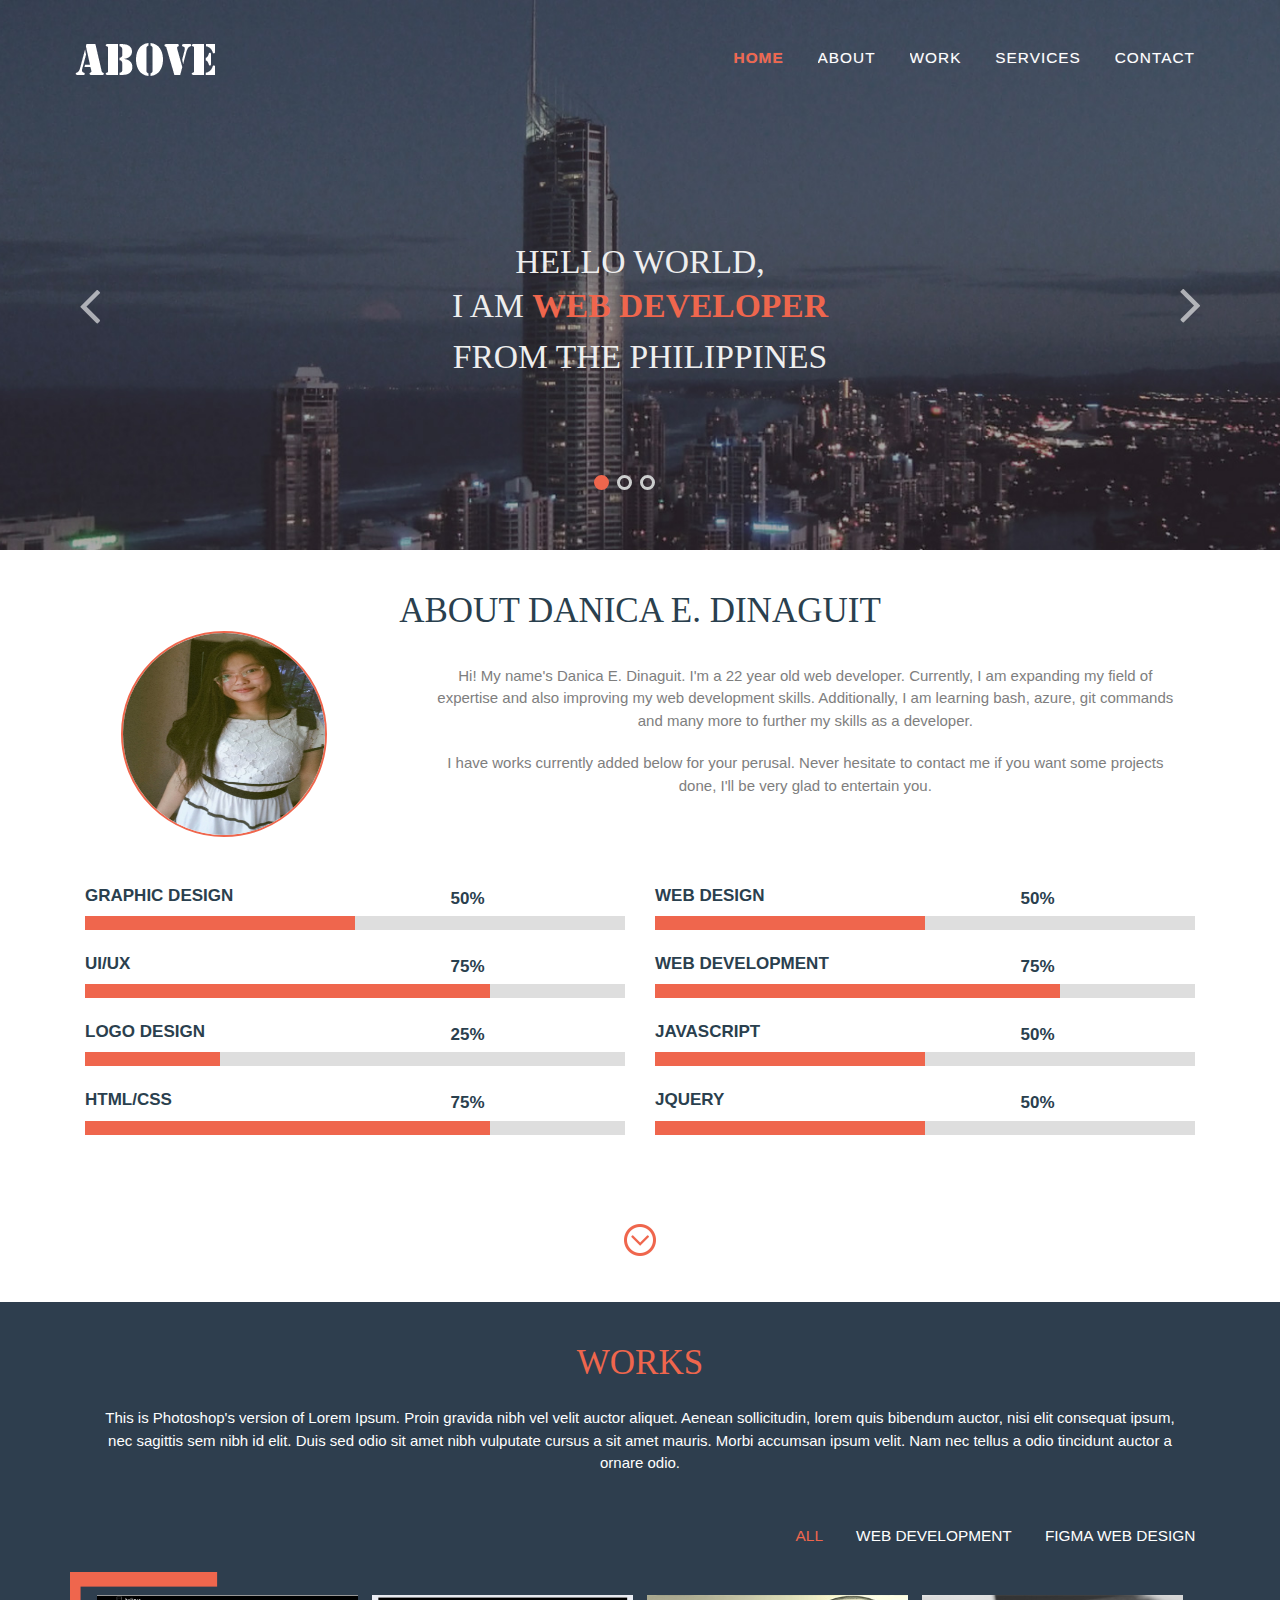
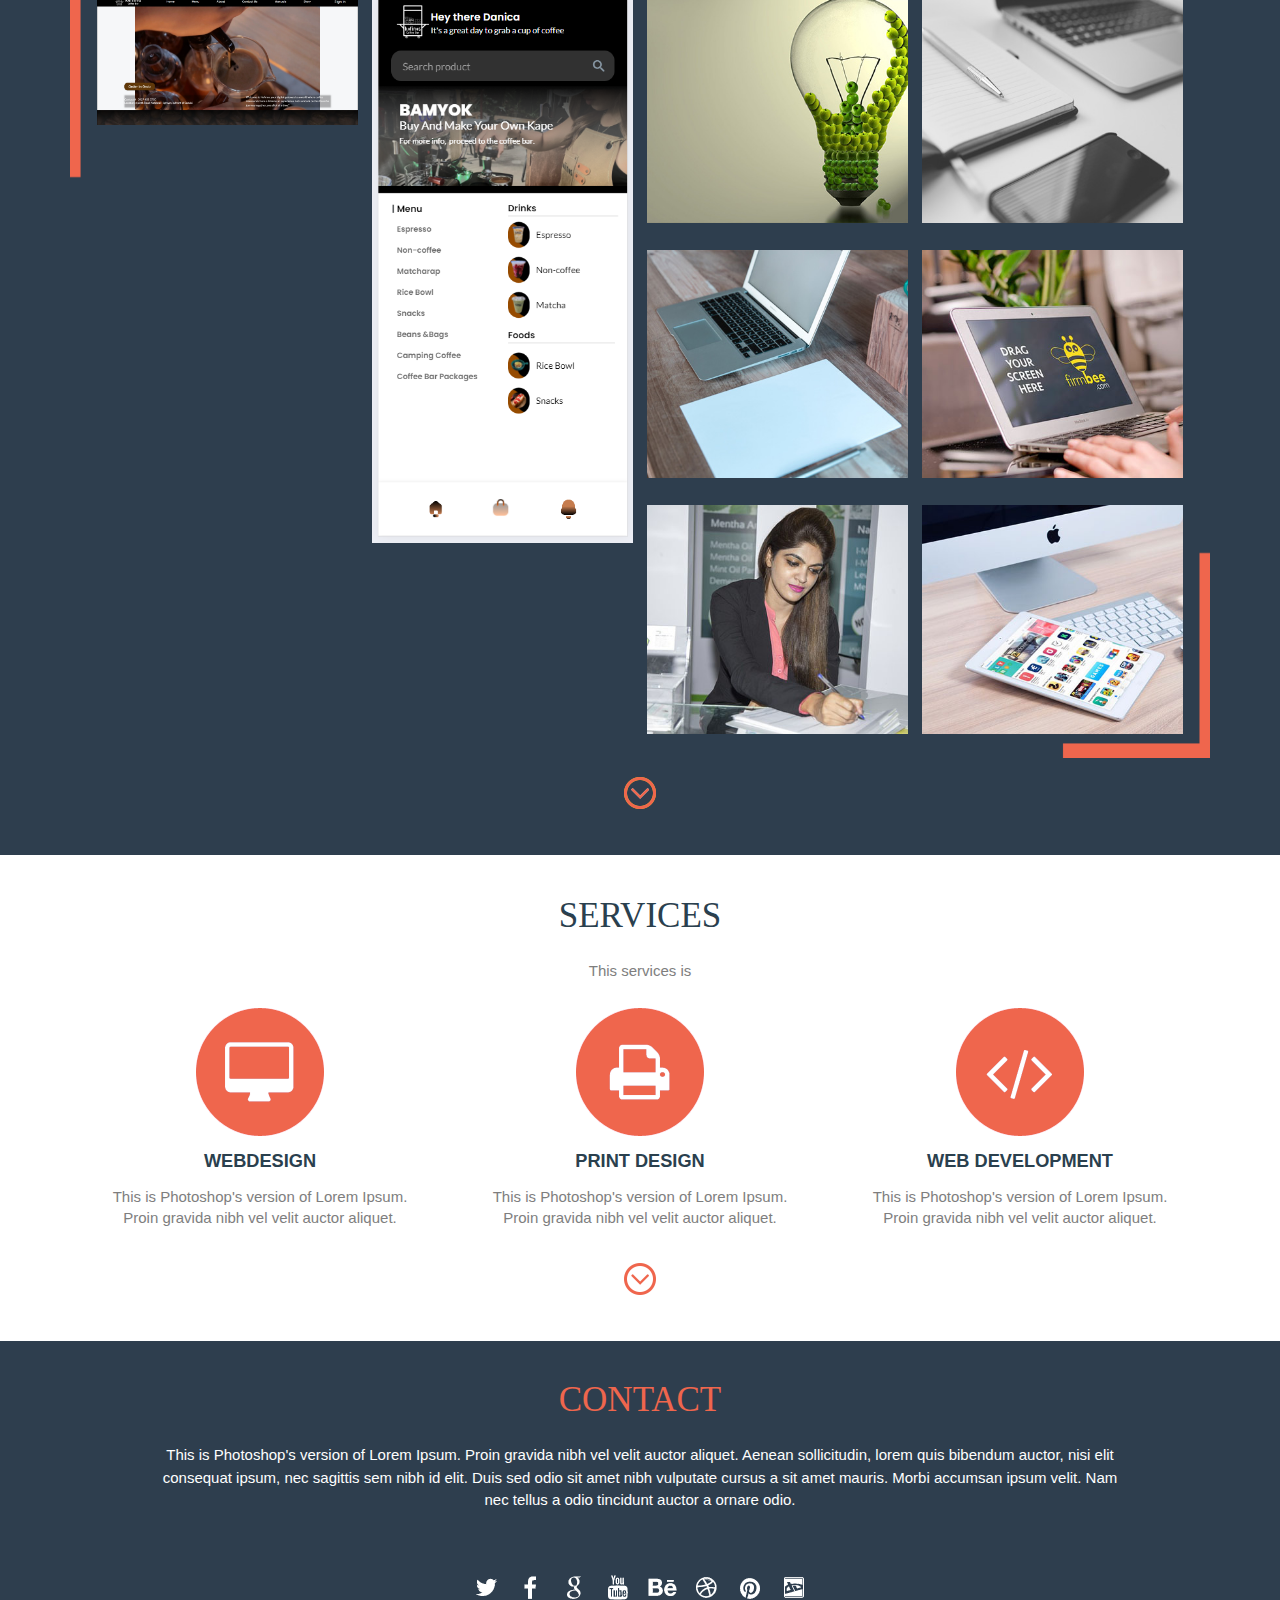
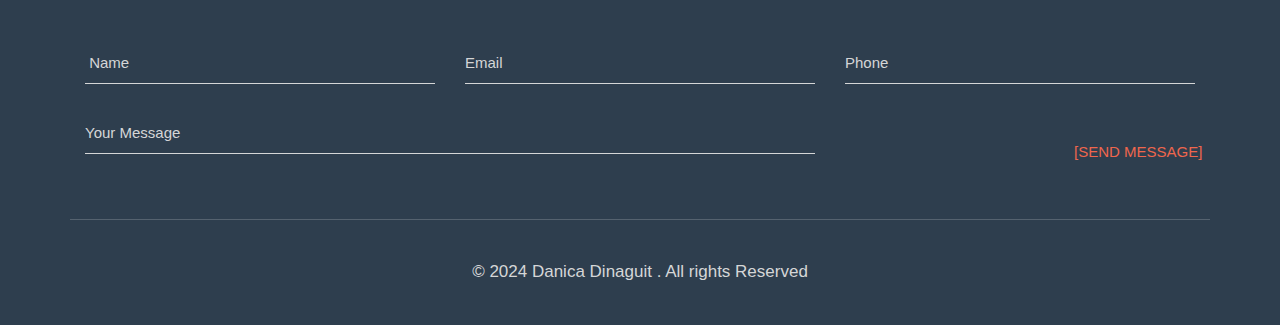
==== index.html @ 476da84d "added additional descriptions to describe myself" ====
<!--Author: Template Stock
Author URL: http://templatestock.co
-->
<!DOCTYPE html>
<html>
<head>
<title>Danica E. Dinaguit</title>
<meta name="viewport" content="width=device-width, initial-scale=1">
<meta http-equiv="Content-Type" content="text/html; charset=utf-8" />
<meta name="keywords" content="Onepage Responsive web template, Bootstrap Web Templates, Flat Web Templates, Android Compatible web template,
Smartphone Compatible web template, free webdesigns for Nokia, Samsung, LG, SonyEricsson, Motorola web design" />
<script type="application/x-javascript"> addEventListener("load", function() { setTimeout(hideURLbar, 0); }, false); function hideURLbar(){ window.scrollTo(0,1); } </script>
<link href="css/bootstrap.css" rel='stylesheet' type='text/css'/>
<link href="css/style.css" rel="stylesheet" type="text/css" media="all" />	    
	    <!-- jQuery (necessary for Bootstrap's JavaScript plugins) -->
<script src="js/jquery.min.js"></script>
<script type="text/javascript" src="js/move-top.js"></script>
<script type="text/javascript" src="js/easing.js"></script>
 <script type="text/javascript">
		jQuery(document).ready(function($) {
			$(".scroll").click(function(event){		
				event.preventDefault();
				$('html,body').animate({scrollTop:$(this.hash).offset().top},1200);
			});
		});
	</script>
</head>
<body>
<div class="header" id="head">	
      <div class="container"> 
         <div class="header-top">
      		 <div class="logo">
				<a href="index.html"><img src="images/logo.png" alt=""/></a>
			 </div>
		   <div class="top-menu">
		   	<span class="menu"> </span>
			<ul>
			 	<nav class="cl-effect-5">
				<li><a class="active" href="index.html"><span data-hover="Home">home</span></a></li>
				<li><a href="#about" class="scroll"><span data-hover="about">about</span></a></li>
				<li><a href="#work" class="scroll"><span data-hover="work"><span>work</span></a></li>
				<li><a href="#services" class="scroll"><span data-hover="services">services</span></a></li>
				<li><a href="#contact" class="scroll"><span data-hover="contact">contact</span></a></li>
				</nav>
			 </ul>
			 </div>
			 <!--script-nav-->
		 <script>
		 $("span.menu").click(function(){
		 $(".top-menu ul").slideToggle("slow" , function(){
		 });
		 });
		 </script>
			<div class="clearfix"></div>
		 </div>  
		  <div class="index-banner">
       	   <div class="wmuSlider example1">
			   <div class="wmuSliderWrapper">
				   <article style="position: absolute; width: 100%; opacity: 0;"> 
				   	<div class="banner-wrap">
				   	       	<div class="banner_center">
				   		 		<h1>hello world,</h1> 
				   		 		<h2>i am <span>web developer</span></h2>
				   		 		<h2>from the philippines</h2>
				   		 		</div>
				   		 </div>
					</article>
				   <article style="position: relative; width: 100%; opacity: 1;"> 
				   	   	<div class="banner-wrap">
				   	    	<div class="banner_center">
				   		 		<h1>What I Do?</h1> 
				   		 		<h2>I <span>create websites from client requests</span></h2>
				   		 		<h2>I also have skills related to MS word, excel, javascript, html, python, php</h2>
				   			</div>
				   		</div>
				   </article>
				   <article style="position: absolute; width: 100%; opacity: 0;">
				   	  	<div class="banner-wrap">
				   	       <div class="banner_center">
				   		 		<h1>Contact Me for project inquiries ,</h1> 
				   		 		<h2>Visit my github profile <span>to know how to contact me</span></h2>
				   		 		<h2><a href="https://github.com/DanicaDinaguit">Here's a link</a></h2>
				   		 		</div>
				   		 </div>
					 </article>
				 </div>
				
            </div>
            <script src="js/jquery.wmuSlider.js"></script> 
			  <script>
       			$('.example1').wmuSlider();         
   		     </script> 	           	      
      </div>
	 </div>     
	</div>
	<div class="content">
		<div class="about-section" id="about" id="about">
	<div class="container">
		<div class="about-header">
			<h3>about danica e. dinaguit</h3>
			<div class="about-imag">
			<img width="206" height="206" src="images/me.jpg" alt=""/>
			</div>
			<div class="about-text">
				<p>Hi! My name's Danica E. Dinaguit. I'm a 22 year old web developer. Currently, I am expanding my field of expertise and also improving my web development skills. Additionally, I am learning bash, azure, git commands and many more to further my skills as a developer.</p> <br>
				<p>I have works currently added below for your perusal. Never hesitate to contact me if you want some projects done, I'll be very glad to entertain you.</p>
			</div>
			<div class="clearfix"></div>
			</div>
			<div class="about-sectiongrids">
				<div class="col-md-6 about-leftgrid">
					<div class="polls">
					<div class="poll">
						<div class="poll-desc">
							<h4>Graphic Design</h4>
						</div>
						<div class="percentage">
							<p>50%</p>
					</div>
					<div class="clearfix"></div>
				</div>
				<div class="skills">
			              	<div style="width:50%"> </div>
	                      </div>
	                      </div>
	                      <div class="polls">
					<div class="poll">
						<div class="poll-desc">
							<h4>Ui/Ux</h4>
						</div>
						<div class="percentage">
							<p>75%</p>
					</div>
					<div class="clearfix"></div>
				</div>
				<div class="skills">
			              	<div style="width:75%"> </div>
	                      </div>
	                      </div>
	                      <div class="polls">
					<div class="poll">
						<div class="poll-desc">
							<h4>Logo Design</h4>
						</div>
						<div class="percentage">
							<p>25%</p>
					</div>
					<div class="clearfix"></div>
				</div>
				<div class="skills">
			              	<div style="width:25%"> </div>
	                      </div>
	                      </div>
	                      <div class="polls">
					<div class="poll">
						<div class="poll-desc">
							<h4>Html/Css</h4>
						</div>
						<div class="percentage">
							<p>75%</p>
					</div>
					<div class="clearfix"></div>
				</div>
				<div class="skills">
			              	<div style="width:75%"> </div>
	                      </div>
	                      </div>

	</div>
	<div class="col-md-6 about-rightgrid">
		<div class="polls">
					<div class="poll">
						<div class="poll-desc">
							<h4>web design</h4>
						</div>
						<div class="percentage">
							<p>50%</p>
					</div>
					<div class="clearfix"></div>
				</div>
				<div class="skills">
			              	<div style="width:50%"> </div>
	                      </div>
	                      </div>
	                      <div class="polls">
					<div class="poll">
						<div class="poll-desc">
							<h4>Web Development</h4>
						</div>
						<div class="percentage">
							<p>75%</p>
					</div>
					<div class="clearfix"></div>
				</div>
				<div class="skills">
			              	<div style="width:75%"> </div>
	                      </div>
	                      </div>
	                      <div class="polls">
					<div class="poll">
						<div class="poll-desc">
							<h4>Javascript</h4>
						</div>
						<div class="percentage">
							<p>50%</p>
					</div>
					<div class="clearfix"></div>
				</div>
				<div class="skills">
			              	<div style="width:50%"> </div>
	                      </div>
	                      </div>
	                      <div class="polls">
					<div class="poll">
						<div class="poll-desc">
							<h4>Jquery</h4>
						</div>
						<div class="percentage">
							<p>50%</p>
					</div>
					<div class="clearfix"></div>
				</div>
				<div class="skills">
			              	<div style="width:50%"> </div>
	                      </div>
	                      </div>
		</div>
		<div class="clearfix"></div>
	</div>
	<div class="arrow1">
	<a href="#work" class="scroll"><img src="images/arrow1.png" alt=""/></a>
					</div>
	</div>
	</div>
	<!-- about-section-ends -->
	<div class="works-section" id="work" id="work">
	   <div class="works-header">
			<h3>works</h3>
				<p>This is Photoshop's version  of Lorem Ipsum. Proin gravida nibh vel velit auctor aliquet. Aenean sollicitudin, lorem quis bibendum auctor, nisi elit consequat ipsum, nec sagittis sem nibh id elit. Duis sed odio sit amet nibh vulputate cursus a sit amet mauris. Morbi accumsan ipsum velit. Nam nec tellus a odio tincidunt auctor a ornare odio. </p>
		</div>
		<div class="portfolio-section-bottom-row" id="portfolio">
			<div class="container">
				
						<script src="js/easyResponsiveTabs.js" type="text/javascript"></script>
					<script type="text/javascript">
						$(document).ready(function () {
							$('#horizontalTab').easyResponsiveTabs({
								type: 'default', //Types: default, vertical, accordion           
								width: 'auto', //auto or any width like 600px
								fit: true   // 100% fit in a container
							});
						});
						
					</script>
						<link rel="stylesheet" href="css/swipebox.css">
							<script src="js/jquery.swipebox.min.js"></script> 
								<script type="text/javascript">
									jQuery(function($) {
										$(".swipebox").swipebox();
									});
								</script>
							<!-- Portfolio Ends Here -->
						<div class="sap_tabs">
							<div id="horizontalTab" style="display: block; width: 100%; margin: 0px;">
								  <ul class="resp-tabs-list">
									  <li class="resp-tab-item" aria-controls="tab_item-0" role="tab"><span>All</span></li>
									  <li class="resp-tab-item" aria-controls="tab_item-1" role="tab"><span>Web Development</span></li>
									  <li class="resp-tab-item" aria-controls="tab_item-3" role="tab"><span>Figma Web design</span></li>
									  
									  <div class="clearfix"></div>
								  </ul>	
								<div id="portfoliolist">
									<div class="resp-tabs-container">
										<div class="tab-1 resp-tab-content" aria-labelledby="tab_item-0">
											<div class="tab_img">
													<div class="col-md-3 img-top grid_box">
														<a href="images/kofinos-web.PNG" class="swipebox"  title="Image Title">
															  <img src="images/kofinos-web.PNG" class="img-responsive" alt="">
															  <span class="zoom-icon"></span> 
														</a>
													</div>
													<div class="col-md-3 img-top grid_box">
														<a href="images/kofinos-qrmenu-dashboard.PNG" class="swipebox"  title="Image Title">
															  <img src="images/kofinos-qrmenu-dashboard.PNG" class="img-responsive" alt="">
															  <span class="zoom-icon"></span> 
														</a>
													</div>
													<div class="col-md-3 img-top grid_box">
														<a href="images/pic-3.jpg" class="swipebox"  title="Image Title">
															  <img src="images/pic-3.jpg" class="img-responsive" alt="">
															  <span class="zoom-icon"></span> 
														</a>
													</div>
													<div class="col-md-3 img-top grid_box">
														<a href="images/pic-4.jpg" class="swipebox"  title="Image Title">
															  <img src="images/pic-4.jpg" class="img-responsive" alt="">
															  <span class="zoom-icon"></span> 
														</a>
													</div>
													<div class="col-md-3 img-top grid_box">
														<a href="images/pic-5.jpg" class="swipebox"  title="Image Title">
															  <img src="images/pic-5.jpg" class="img-responsive" alt="">
															  <span class="zoom-icon"></span> 
														</a>
													</div>
													<div class="col-md-3 img-top grid_box">
														<a href="images/pic-6.jpg" class="swipebox"  title="Image Title">
															  <img src="images/pic-6.jpg" class="img-responsive" alt="">
															  <span class="zoom-icon"></span> 
														</a>
													</div>
													<div class="col-md-3 img-top grid_box">
														<a href="images/pic-7.jpg" class="swipebox"  title="Image Title">
															  <img src="images/pic-7.jpg" class="img-responsive" alt="">
															  <span class="zoom-icon"></span> 
														</a>
													</div>
													<div class="col-md-3 img-top grid_box">
														<a href="images/pic-8.jpg" class="swipebox"  title="Image Title">
															  <img src="images/pic-8.jpg" class="img-responsive" alt="">
															  <span class="zoom-icon"></span> 
														</a>
													</div>
													<div class="clearfix"></div>	
											</div>
																				 
										</div>
										<div class="tab-1 resp-tab-content" aria-labelledby="tab_item-1">
											<div class="tab_img">
												<div class="col-md-3 img-top grid_box">
														<a href="images/pic-5.jpg" class="swipebox"  title="Image Title">
															  <img src="images/pic-5.jpg" class="img-responsive" alt="">
															  <span class="zoom-icon"></span> 
														</a>
												</div>
													<div class="col-md-3 img-top grid_box">
														<a href="images/pic-6.jpg" class="swipebox"  title="Image Title">
															  <img src="images/pic-6.jpg" class="img-responsive" alt="">
															  <span class="zoom-icon"></span> 
														</a>
													</div>
													<div class="col-md-3 img-top grid_box">
														<a href="images/pic-7.jpg" class="swipebox"  title="Image Title">
															  <img src="images/pic-7.jpg" class="img-responsive" alt="">
															  <span class="zoom-icon"></span> 
														</a>
													</div>
													<div class="col-md-3 img-top grid_box">
														<a href="images/pic-8.jpg" class="swipebox"  title="Image Title">
															  <img src="images/pic-8.jpg" class="img-responsive" alt="">
															  <span class="zoom-icon"></span> 
														</a>
													</div>
													
													<div class="clearfix"></div>	
											</div>	 	        					 
										</div>
										<div class="tab-1 resp-tab-content" aria-labelledby="tab_item-2">
											
											<div class="tab_img">
													<div class="col-md-3 img-top grid_box">
														<a href="images/pic-2.jpg" class="swipebox"  title="Image Title">
															  <img src="images/pic-2.jpg" class="img-responsive" alt="">
															  <span class="zoom-icon"></span> 
														</a>
													</div>
													<div class="col-md-3 img-top grid_box">
														<a href="images/pic-3.jpg" class="swipebox"  title="Image Title">
															  <img src="images/pic-3.jpg" class="img-responsive" alt="">
															  <span class="zoom-icon"></span> 
														</a>
													</div>
													<div class="col-md-3 img-top grid_box">
														<a href="images/pic-4.jpg" class="swipebox"  title="Image Title">
															  <img src="images/pic-4.jpg" class="img-responsive" alt="">
															  <span class="zoom-icon"></span> 
														</a>
													</div>
													
														<div class="clearfix"></div>
											</div>		        					 
										</div>
										<div class="tab-1 resp-tab-content" aria-labelledby="tab_item-3">
											<div class="tab_img">
													<div class="col-md-3 img-top grid_box">
														<a href="images/pic-1.jpg" class="swipebox"  title="Image Title">
															  <img src="images/pic-1.jpg" class="img-responsive" alt="">
															  <span class="zoom-icon"></span> 
														</a>
													</div>
													<div class="col-md-3 img-top grid_box">
														<a href="images/pic-2.jpg" class="swipebox"  title="Image Title">
															  <img src="images/pic-2.jpg" class="img-responsive" alt="">
															  <span class="zoom-icon"></span> 
														</a>
													</div>
													
														<div class="clearfix"></div>
											</div>	
										</div>
										<div class="tab-1 resp-tab-content" aria-labelledby="tab_item-4">
											<div class="tab_img">
													<div class="col-md-3 img-top grid_box">
														<a href="images/pic-1.jpg" class="swipebox"  title="Image Title">
															  <img src="images/pic-1.jpg" class="img-responsive" alt="">
															  <span class="zoom-icon"></span> 
														</a>
													</div>
													
														<div class="clearfix"></div>
											</div>	
										</div>										
									</div>	
								</div>
							</div>
						</div>				
 
				<div class="arrow">
					<a href="#services" class="scroll"><img src="images/arrow.png" alt=""/></a>
				</div>
			</div>
		</div>
	</div>
	<!-- portfolio-section-ends -->
	<div class="services-section" id="services">
			<div class="container"> 
			<div class="services-header">
				<h3>services</h3>
					<p>This services is </p>
			</div>
			<div class="services-sectiongrids">
				<div class="col-md-4 services-grid">
					<img src="images/img1.png" alt=""/>
					<h4>webdesign</h4>
					<p>This is Photoshop's version  of Lorem Ipsum. Proin gravida nibh vel velit auctor aliquet.</p>
				</div>
				<div class="col-md-4 services-grid">
					<img src="images/img2.png" alt=""/>
					<h4>print design</h4>
					<p>This is Photoshop's version  of Lorem Ipsum. Proin gravida nibh vel velit auctor aliquet.</p>
				</div>
				<div class="col-md-4 services-grid">
					<img src="images/img3.png" alt=""/>
					<h4>web development</h4>
					<p>This is Photoshop's version  of Lorem Ipsum. Proin gravida nibh vel velit auctor aliquet.</p>
				</div>
				<div class="clearfix"></div>
				<div class="arrow1">
					<a href="#contact" class="scroll"><img src="images/arrow1.png" alt=""/></a>
					</div>
		</div>
		</div>
		</div>
		<!-- services-section-ends -->
	</div>
	<div class="footer-section" id="contact" id="contact">
			<div class="container"> 
			<div class="contact-header">
				<h3> contact</h3>
					<p>This is Photoshop's version  of Lorem Ipsum. Proin gravida nibh vel velit auctor aliquet. Aenean sollicitudin, lorem quis bibendum auctor, nisi elit consequat ipsum, nec sagittis sem nibh id elit. Duis sed odio sit amet nibh vulputate cursus a sit amet mauris. Morbi accumsan ipsum velit. Nam nec tellus a odio tincidunt auctor a ornare odio. </p>
			</div>
			<div class="social-icon">
				<a href="#"><i class="icon1"></i></a>
				<a href="#"><i class="icon2"></i></a>
				<a href="#"><i class="icon3"></i></a>
				<a href="#"><i class="icon4"></i></a>
				<a href="#"><i class="icon5"></i></a>
				<a href="#"><i class="icon6"></i></a>
				<a href="#"><i class="icon7"></i></a>
				<a href="#"><i class="icon8"></i></a>
			</div>
			<div class="contact">
				<form>
					<div class="col-md-4 contactgrid">
						<input type="text" class="text" value=" name" onfocus="this.value = '';" onblur="if (this.value == '') {this.value = ' name';}">
					</div>
					<div class="col-md-4 contactgrid">
						<input type="text" class="text" value="email" onfocus="this.value = '';" onblur="if (this.value == '') {this.value = 'email';}">
					</div>
					<div class="col-md-4 contactgrid">
						<input type="text" class="text" value="phone" onfocus="this.value = '';" onblur="if (this.value == '') {this.value = 'phone';}">
					</div>
					<div class="col-md-8 contactgrid1">
						<textarea onfocus="if(this.value == 'Your Message') this.value='';" onblur="if(this.value == '') this.value='Your Message';" >Your Message</textarea>
					</div>
					<div class="col-md-4 contactgrid2">
						<input type="submit" value="[send message]">
					</div>
				   <div class="clearfix"></div>
				</form>
			</div>
			<div class="footer-bottom">

					<p>&copy; 2024 Danica Dinaguit . All rights  Reserved </p>

					</div>
					<script type="text/javascript">
						$(document).ready(function() {
							/*
							var defaults = {
					  			containerID: 'toTop', // fading element id
								containerHoverID: 'toTopHover', // fading element hover id
								scrollSpeed: 1200,
								easingType: 'linear' 
					 		};
							*/
							
							$().UItoTop({ easingType: 'easeOutQuart' });
							
						});
					</script>
				<a href="#" id="toTop" style="display: block;"> <span id="toTopHover" style="opacity: 1;"> </span></a>
</div>

		</div>		
	</div>
	
	
</body>
</html>
---- css/style.css ----
/*--
Author: Template Stock
Author URL: http://templatestock.co
--*/
body a{
    transition:0.5s all;
	-webkit-transition:0.5s all;
	-moz-transition:0.5s all;
	-o-transition:0.5s all;
	-ms-transition:0.5s all;
}
input[type="button"]{
	transition:0.5s all;
	-webkit-transition:0.5s all;
	-moz-transition:0.5s all;
	-o-transition:0.5s all;
	-ms-transition:0.5s all;
}

h1,h2,h3,h4,h5,h6{
	padding:0 0;
	margin:0 0;
}
p{
	padding:0 0;
	margin:0 0;
}
ul{
	padding:0 0;
	margin:0 0;	
}
body{
	padding:0 0;
	margin:0 0; 
	font-family: 'Open Sans', sans-serif;
	
	
}
.header{
	background: url("../images/banner.jpg") no-repeat center top;
	-webkit-background-size: cover;
	-moz-background-size: cover;
	-o-background-size: cover;
	background-size: cover;
	background-position: center;
	background-size:cover;
	min-height: 550px;
}
.header-top {
	padding-top: 3em;
}
.logo{
	float:left;
	
}
.top-menu{
	float:right;
}
.top-menu ul li{
	display: inline-block;
	padding: 5px 15px 0px 15px;
}
.top-menu ul li a{
	font-size: 1.1em;
	color: #fff;
	text-decoration: none;
	text-transform: uppercase;
	
}
.top-menu ul li a:hover {
	color: #ef664d;
	
	
}
.top-menu ul li a.active {
	color: #ef664d;
	font-weight: 600;
}
nav a {
	position: relative;
	display: inline-block;
	outline: none;
	color: #fff;
	text-decoration: none;
	text-transform: uppercase;
	letter-spacing: 1px;
	font-weight: 400;
	text-shadow: 0 0 1px rgba(255,255,255,0.3);
	font-size: 1.35em;
}

nav a:hover,
nav a:focus {
	outline: none;
}
/* Effect 5: same word slide in */
.cl-effect-5 a {
	overflow: hidden;
}

.cl-effect-5 a span {
	position: relative;
	display: inline-block;
	-webkit-transition: -webkit-transform 0.3s;
	-moz-transition: -moz-transform 0.3s;
	transition: transform 0.3s;
}

.cl-effect-5 a span::before {
	position: absolute;
	top: 100%;
	content: attr(data-hover);
	font-weight: 700;
	-webkit-transform: translate3d(0,0,0);
	-moz-transform: translate3d(0,0,0);
	transform: translate3d(0,0,0);
}

.cl-effect-5 a:hover span,
.cl-effect-5 a:focus span {
	-webkit-transform: translateY(-100%);
	-moz-transform: translateY(-100%);
	transform: translateY(-100%);
}

/***** Slider *****/
.banner-wrap {
	padding-top: 30em;
}
.wmuSlider {
	position: relative;
	overflow: hidden;
}
.wmuSlider .wmuSliderWrapper article img {
	max-width: 100%;
	width: auto;
	height: auto;
	display:block;
}
/* Default Skin */
.banner_center {
	width: 50%;
	position: absolute;
	top: 40%;
	left: 25%;
	text-align: center;

}
.banner_center h1 {
	color: #eee;
	font-family: 'Arvo', serif;
	text-transform: uppercase;
	font-size: 2.4em;
}
.banner_center h2 {
	color: #eee;
	font-family: 'Arvo', serif;
	text-transform: uppercase;
	font-size: 2.4em;
	padding:7px 0;
}
.banner_center h2 span
{
	color: #ef664d;
	font-weight: 900;
}
.wmuSliderPagination {
	z-index: 2;
	position: absolute;
	right: 48%;
	bottom: 6px;

}
ul.wmuSliderPagination {
	padding:0;
}
.wmuSliderPagination li {
	float: left;
	margin: 0 8px 0 0;
	list-style-type: none;
}
.wmuSliderPagination a {
	text-indent: -9999px;
	visibility: visible;
	height: 15px;
	width: 15px;
	display: inline-block;
	border: 3px solid #CCCECE;
	-webkit-border-radius: 50%;
}
.wmuSliderPagination a.wmuActive {
	background: #ef664d;
	border-color: #ef664d;
}

.bannertop_box{
	width:23%;
	float:left;
}
.services-section{
	padding:3em 0;
}
.services-header{
	text-align: center;
	width: 85%;
	margin: 0 auto;

}
.services-header h3
{
	font-size: 2.5em;
	font-family: 'Arvo', serif;
	text-transform: uppercase;
	font-weight: 400;
	color: #2a404e;
}
.services-header h3 span {
	color: #F0C514;
}
.services-header p{
	line-height: 1.5em;
	font-size: 15px;
	color: #7e7e7e;
	padding: 25px 0;
}
.services-sectiongrids {
	text-align: center;
}
.services-grid h4 {
	font-size: 1.3em;
	font-weight: bold;
	padding: 15px 0;
	color: #2a404e;
	text-transform: uppercase;
}
.services-grid p {
	font-size: 15px;
	color: #7e7e7e;
	padding: 0 22px;
}
.arrow1 {
	padding-top: 30px;
	text-align: center;
}
.works-section{
	padding:3em 0;
	background:#2e3e4e;
	
}
.works-header{
	text-align: center;
	width: 85%;
	margin: 0 auto;
}
.works-header h3
{
	font-size: 2.5em;
	font-family: 'Arvo', serif;
	text-transform: uppercase;
	font-weight: 400;
	color: #ef664d;
}
.works-header h3 span {
	color: #fefefe;
}
.works-header p{
	line-height: 1.5em;
	
	font-size: 15px;
	color: #fefefe;
	padding: 25px 0;
}
.portfolio-section{
	background:#FFD670;
	padding:4em 0;
}
.portfolio-section-head{
	margin-bottom:4em;
	position:relative;
}
.portfolio-section-head h3{
	color:#FFFFFF;
	font-weight:700;
	text-transform:uppercase;
	font-size:2.3em;
}
.portfolio-section-head p{
	color:#FFF0CA;
	font-weight:300;
	font-size:1.2em;
	margin-top: 1.35em;
	text-transform: uppercase;
}
.portfolio-section-head label {
	height: 3px;
	width: 7%;
	background: #FFF0CA;
	display: block;
	position: absolute;
	right: 47%;
	bottom: 52%;
	margin: -10px 0;
}
.project-name{
	border-bottom:1px solid #FFF1CE;
}
.project-name span{
	color: #FFF1CE;
	font-weight: 300;
	font-size: 15px;
	margin-bottom: 0.6em;
	text-transform: uppercase;
	display: block;
}
.portfolio-section-top-row {
	padding: 1em 0 4em 0;
}
.portfolio-section-top-row-left-grid {
	padding: 0;
}
.project-name h3{
	color:#fff;
	font-weight:700;
	font-size:1.5em;
	margin-bottom: 1em;
}
.project-description ul {
	margin: 0 0 14px 59px;
}
.project-description span{
	color: #FFF1CE;
	font-weight: 300;
	font-size: 15px;
	margin: 1em 0;
	display: block;
	text-transform: uppercase;
}
.project-description ul li{
	color:#fff;
}
.project-description ul li a{
	color:#fff;
	font-size:15px;
	font-weight:300;
	margin: 6px 0;
	list-style-type: disc;
}
.project-description p{
	color: #fff;
	font-weight: 300;
	font-size: 15px;
	line-height: 1.8em;
	margin-bottom: 1.5em;
}
.project-description{
	border-bottom:1px solid #FFF1CE;
}
.address span{
	color: #FFF1CE;
	font-weight: 300;
	font-size: 15px;
	margin: 1em 0;
	display: block;
	text-transform: uppercase;
}
.address{
	border-bottom:1px solid #FFF1CE;
	margin: 15px 0 0 0;
}
.address a{
	color:#fff;
	margin: 0 0 1.5em 3em;
	display: block;
}
.tags span{
	color: #FFF1CE;
	font-weight: 300;
	font-size: 15px;
	margin: 1em 0;
	display: block;
	text-transform: uppercase;
}
.tags p{
	color:#fff;
	font-weight:300;
	font-size:14px;
}
/**** Slider *****/
.wmuSlider {
	position: relative;
	overflow: hidden;
}
.wmuSlider .wmuSliderWrapper article img {
	max-width: 100%;
	width: auto;
	height: auto;
	display:block;
}
/* Default Skin */
	.wmuSliderPagination a {
	display: block;
	text-indent: -9999px;
	width:15px;
	height:15px;
	
	border-radius:10px;
	-webkit-border-radius: 10px;
	-moz-border-radius: 10px;
	-o-border-radius: 10px;
	-ms-border-radius: 10px;
}

/* Default Skin */
.wmuGallery .wmuGalleryImage {
	margin-bottom: 10px;
}
.wmuSliderPrev, .wmuSliderNext {
	position: absolute;
	width:40px;
	height:40px;
	text-indent: -9999px;
	background: url(../images/img-sprite.png)no-repeat 0px 0px ;
	top:35%;
	z-index: 2;
	cursor: pointer;
}
.wmuSliderNext {
	background-position:-360px 0px;
	right: 0em;
	top: 210px;
}
.wmuSliderPrev {
	background-position:-320px 0px;
	left: 0em;
	top: 210px;
}
.portfolio-section-top-row-right-grid {
	padding-right: 0;
	padding-left: 30px;
}
/*	Strip
/*-----------------------------------------------------------------------------------*/
.b-link-stripe{
	position:relative;
	display:inline-block;
	vertical-align:top;
	font-family: 'Open Sans', sans-serif;
	font-weight: 300;
	overflow:hidden;
}
.b-link-stripe .b-wrapper{
	position:absolute;
	width:100%;
	height:100%;
	top:0;
	left:0;
	text-align:center;
	color:#ffffff;
	overflow:hidden;
}
.b-link-stripe .b-wrapper:hover {
	background:rgba(255, 214, 112, 0.49);
	transition: all 0.5s linear;
	-moz-transition: all 0.5s linear;
	-ms-transition: all 0.5s linear;
	-o-transition: all 0.5s linear;
	-webkit-transition: all 0.5s linear;
}
/*-----------------------------------------------------------------------------------*/
/*	Animation effects
/*-----------------------------------------------------------------------------------*/
.b-animate-go{
	text-decoration:none;
}
.b-animate{
	transition: all 0.5s;
	-moz-transition: all 0.5s;
	-ms-transition: all 0.5s;
	-o-transition: all 0.5s;
	-webkit-transition: all 0.5s;
	visibility: hidden;
	font-size:1.1em;
	font-weight:700;
	width: 75%;
	margin: 0 auto;
	top:45%;
	color: #FFD670;
}
.b-animate img{

	display: -webkit-inline-box;
}
/* lt-ie9 */
.b-animate-go:hover .b-animate{
	visibility:visible;
}
.b-from-left{
	position:relative;
	left:-100%;
}
.b-animate-go:hover .b-from-left{
	left:0;
}
.zoom-icon {
	position: absolute;
	opacity: 0;
	filter: alpha(opacity=0);
	-ms-filter: "progid:DXImageTransform.Microsoft.Alpha(opacity=0)";
	display: block;
	left: 0;
	top: 0px;
	width: 290px;
	height: 85%;
	background: url(../images/zoom-icon.png) center center no-repeat;
	cursor: pointer;
	transition: all .2s ease-in-out;
	-webkit-transition: all .2s ease-in-out;
	-moz-transition: all .2s ease-in-out;
	-o-transition: all .2s ease-in-out;
}
.grid_box .zoom-icon {
	width:100%;	
}
.grid_box a:hover .zoom-icon {
	top:20px;
	opacity: 1;
	filter: alpha(opacity=99); 
	-ms-filter: "progid:DXImageTransform.Microsoft.Alpha(opacity=99)";
}
#portfoliolist .portfolio {
	-webkit-box-sizing: border-box;
	-moz-box-sizing: border-box;
	-o-box-sizing: border-box;
	width: 24%;
	display:none;
	float:left;
	overflow:hidden;
	margin: 0px 1% 2% 0;
}
div#portfoliolist {
	padding: 20px 20px 0 20px;
	background: url("../images/left.png") no-repeat;
	background-size: 100% 100%;
}	
.portfolio-wrapper {
	overflow:hidden;
	position: relative !important;
	cursor:pointer;
}
.portfolio img {
	max-width:100%;
	transition: all 300ms!important;
	-webkit-transition: all 300ms!important;
	-moz-transition: all 300ms!important;
}
/******** SAP ************/
.sap_tabs{
	clear:both;
	padding: 0em 0 0em;
}
.tab_box{
	background:#fd926d;
	padding: 2em;
}
.top1{
	margin-top: 2%;
}
.resp-tabs-list {
text-align:right;
  list-style: none;
    margin: 18px 0;
    padding: 0;
}
.resp-tab-item{
      padding: 7px 10px;
    text-decoration: none;
    color: #fff;
     font-size: 1.1em;
    font-weight: 400;
      margin: 0 0.3em;
	cursor: pointer;
	display: inline-block;
	list-style: none;
	outline: none;
	-webkit-transition: all 0.3s ease-out;
	-moz-transition: all 0.3s ease-out;
	-ms-transition: all 0.3s ease-out;
	-o-transition: all 0.3s ease-out;
	transition: all 0.3s ease-out;
	text-transform:uppercase;
}
.resp-tab-active,.resp-tab-item:hover{
  text-shadow: none;
  color:#ef664d;
}
.resp-tabs-container {
	padding: 0px;
	clear: left;
	
}
h2.resp-accordion {
	cursor: pointer;
	padding: 5px;
	display: none;
}
.resp-tab-content {
	display: none;
}
.resp-content-active, .resp-accordion-active {
   display: block;
}

.img-top {
    margin: 3px 0 24px 0;
    position: relative;
    padding: 0px 7px !important;
}
.img-top img {
    width: 100%;
}
.arrow {
	padding-top: 15px;
	text-align: center;
}
.about-section {
	padding:3em 0;
}
.about-header {
	text-align: center;
}
.about-header h3 {
	font-size: 2.5em;
	font-family: 'Arvo', serif;
	text-transform: uppercase;
	font-weight: 400;
	color: #2a404e;
}
.about-header h3 span {
	color: #ef664d;;

}
.about-imag {
	float: left;
	width:27%;
	margin-right:5%
}
.about-imag img {
	border: 2px solid #ef664d;
	border-radius: 103px;
}
.about-text {
	float: left;
	width: 65%;
	margin-top:3%; 
}
.about-text p {
	font-size: 15px;
	color: #7e7e7e;
	line-height: 1.5em;
}
.about-sectiongrids{
	padding: 40px 0px;
}
.polls {
	padding: 10px 0;
}
.poll-desc {
	float: left;
}
.poll-desc h4{
	font-size: 17px;
	color: #2a404e;
	font-weight:bold;
	text-transform: uppercase;
}
.percentage {
	float: right;
	margin-right: 26%
}
.percentage p{
	font-size:17px;
	color:#2a404e;
	font-weight: bold;
}
.skills {
	width: 100%;
	margin: 5px 0;
	height: 14px;
	background:#dedede;
}
.skills > div {
	height: 100%;
	display: block;
	background-color: #ef664d;
}
.footer-section {
	padding: 40px 0px;
	background: #2e3e4e;
}
.contact-header {
	text-align: center;
	width: 85%;
	margin: 0 auto;
}
.contact-header h3 {
	font-size: 2.5em;
	font-family: 'Arvo', serif;
	text-transform: uppercase;
	font-weight: 400;
	color: #ef664d;
}
.contact-header h3 span {
color: #fefefe;
}
.contact-header p {
	line-height: 1.5em;
	font-size: 15px;
	color: #fefefe;
	padding: 25px 0;
}
.social-icon {
text-align: center;
padding:30px 0;
}
.social-icon i{
	width:40px;
	height:40px;
	background: url("../images/img-sprite.png") no-repeat 0px 0px;
	display:inline-block;
}
.social-icon i:hover{
    transition:0.5s all;
	-webkit-transition:0.5s all;
	-moz-transition:0.5s all;
	-o-transition:0.5s all;
	-ms-transition:0.5s all;
}
.social-icon a i.icon1{
	background-position:0px 0px;
}
.social-icon a i.icon1:hover{
	background-position:0px -40px;
}
.social-icon a i.icon2{
	background-position:-40px 0px;
}
.social-icon a i.icon2:hover{
	background-position:-40px -40px;
}
.social-icon a i.icon3{
	background-position:-80px 0px;
}
.social-icon a i.icon3:hover{
	background-position:-80px -40px;
}
.social-icon i.icon4{
	background-position:-120px 0px;
}
.social-icon a i.icon4:hover{
	background-position:-120px -40px;
}
.social-icon i.icon5{
	background-position:-160px 0px;
}
.social-icon a i.icon5:hover{
	background-position:-160px -40px;
}
.social-icon i.icon6{
	background-position:-200px 0px;
}
.social-icon a i.icon6:hover{
	background-position:-200px -40px;
}
.social-icon i.icon7{
	background-position:-240px 0px;
}
.social-icon a i.icon7:hover{
	background-position:-240px -40px;
}
.social-icon i.icon8{
	background-position:-280px 0px;
}
.social-icon a i.icon8:hover{
	background-position:-280px -40px;
}
.contact {
	padding-bottom:4em;
border-bottom: 1px solid#55626f;
}
.contactgrid {
padding-bottom: 2em;
}
.contactgrid input[type="text"] {
	width: 100%;
	background: none;
	outline: none;
	border: none;
	border-bottom: 1px solid#d5d6d7;
	font-size: 15px;
	color: #d5d6d7;
	text-transform: capitalize;
	padding: 10px 0;
}

.contactgrid1 textarea  {
	width: 100%;
	background: none;
	outline: none;
	border: none;
	resize: none;
	border-bottom: 1px solid#d5d6d7;
	font-size: 15px;
	color: #d5d6d7;
	text-transform: capitalize;
	padding: 10px 0;
	height: 2.8em;
}
.contactgrid2 {
	padding: 2em 0 0 17em;
}
.contactgrid2 input[type="submit"] {
	color: #ef664d;
	background: none;
	border: none;
	font-size:15px;
	outline: none;
	text-transform: uppercase;
}
.contactgrid2 input[type="submit"]:hover {
	color: #d5d6d7;
}
.footer-bottom {
	
	text-align: center;
	padding-top: 40px;
}
.footer-bottom p {
	font-size: 17px;
	color: #d5d6d7;
	font-weight: 400;
}
.footer-bottom a {
	font-size: 19px;
	color: #ef664d;
	font-weight: 400;
	text-transform: capitalize;
}
.footer-bottom a:hover {
	color: #d5d6d7;
}
.footer-bottom p a {
	margin: 0 6px 0 6px;
}
#toTop {
	display: none;
	text-decoration: none;
	position: fixed;
	bottom: 10px;
	right: 10px;
	overflow: hidden;
	width: 48px;
	height: 48px;
	border: none;
	text-indent: 100%;
	background: url("../images/to-top2.png") no-repeat 0px 0px;
}
    
       /*-- responsive-mediaquries --*/
		@media(max-width:1080px){
			.grid_box a:hover .zoom-icon {
			top:15px;
			}
		}
		@media(max-width:1024px){
			.banner_center h1 {
				font-size: 1.9em;
			}
			.banner_center h2 {
				font-size: 1.9em;
			}
			.wmuSliderPrev {
				top: 195px;
			}
			.wmuSliderNext {
				top: 195px;
			}
			.services-header h3 {
				font-size: 2.2em;
			}
			.services-header {
				width: 100%;
			}
			.services-header p {
				font-size: 1em;
			}
			.services-grid h4 {
			   font-size: 1.2em;
			}
			.services-grid p {
			   font-size: 1em;
			}
			.works-header h3 {
				font-size: 2.2em;
			}
			.works-header {
				width: 100%;
			}
			.works-header p {
				font-size: 1em;
			}
			#filters {
			   margin: 0 0px 0em 30em;
			}
			.b-animate{
				top:40%;
			}
			.grid_box a:hover .zoom-icon {
				top:10px;
			}
			.about-header h3 {
			    font-size: 2.2em;
			}
			.about-text p{
				font-size:1em;
			}
			.poll-desc h4 {
				font-size: 16px;
			}
			.percentage p {
				font-size: 16px;
			}
			.contact-header h3 {
				font-size: 2.2em;
			}
			.contact-header {
				width: 100%;
			}
			.contact-header p {
				font-size: 1em;
			}
			.contactgrid2 {
				padding: 2em 0 0 13em;
			}
			.contact {
				padding-bottom: 3em;
			}
			.footer-bottom p {
				font-size: 16px;
			}
			.footer-bottom p a {
				font-size: 16px;	
            }
           	}
 @media(max-width:991px){
	.img-top {
		margin: 3px 0 19px 0;
		position: relative;
		padding: 0px 4px !important;
		float: left;
		width: 25%;
	}
}
       @media(max-width:800px){
           	.header {
           		min-height: 360px;
			}
			.banner_center {
				top: 33%;
			}
			.wmuSliderPrev {
				top: 95px;
			}
			.wmuSliderNext {
				top: 95px;
			}
           	.banner_center h1 {
				font-size: 1.5em;
			}
           	.banner_center h2 {
				font-size: 1.5em;
			}
			.banner-wrap {
				padding-top: 16em;
			}
			.services-section {
				padding: 2em 0;
			}
			.services-header h3 {
				font-size: 2em;
			}
			.services-grid {
				padding: 20px 0;
				float: left;
				width: 33.3%;
			}
			.services-grid img {
				width: 35%;
			}
			.services-grid {
				padding: 20px 0;
			}
			.services-header p {
				padding: 15px 0;
				
			}
		
           	.works-section {
				padding: 2em 0;
			}
			.works-header h3 {
				font-size: 2em;
			}
			.works-header p {
				padding: 15px 0;
			}
			#filters {
				margin: 0px 0px 0em 15em;
			}
			.grid_box a:hover .zoom-icon {
				top: -17px;
			}
			.about-section {
				padding: 2em 0;
			}
			.about-header h3 {
				font-size: 2em;
			}
			.about-imag img {
				width: 80%;
			}
			.about-text p {
				height: 65px;
				overflow: hidden;
			}
			.about-sectiongrids {
				padding: 25px 0px;
			}
			.arrow1 {
				padding-top: 0px;
			}
			.contact-section {
				padding: 2em 0;
			}
			.contact-header h3 {
				font-size: 2em;
			}
			.contact-header p {
				padding: 15px 0;
			}
			.social-icon {
			padding: 20px 0;
			}
			.contactgrid {
				padding-bottom: 1em;
				float: left;
			}
			.contactgrid1 textarea {
				width: 86%;
			}	
			.contactgrid2 {
				padding: 1em 0 0 0;
				text-align: center;
			}
			.contact {
				padding-bottom: 2em;
			}
			.footer-bottom {
				padding-top: 35px;
			}
			.grid_box a:hover .zoom-icon {
			top:12px;
			}
			}
	

/*----- resposnive-menu -----*/
	@media(max-width:768px){
		.header-top {
		padding-top:2em;
		}
	span.menu:before 
					{
					content: url(../images/nav.png) no-repeat 0px 0px;
					cursor: pointer;
					}
	.top-menu 
	{
		
		float:none;
		width: 100%;
		text-align: right;
	}
	.top-menu  ul
	{
		display:none;
	}
	.top-menu  ul li 
	{
		font-size: 14px;
		display:block;
		
	}
	.top-menu  span.menu
	{
		display:block;
	}
	.top-menu ul li{
		display:block;
		float:none;
		margin: 0em;
		border-bottom: 1px solid #4B6075;
		border-right:none;
	}
	.top-menu ul li {

		padding:15px 0 ;
	}
	.top-menu  ul
	{
		margin:15px 0;
		z-index: 999;
		position: absolute;
		width: 96%;
		background:#2e3e4e;
		text-align: center;
	}
	.top-menu ul li a {
		display: block;
	}
	.wmuSliderPagination {
		right: 46%;
	}
}
 @media(max-width:736px){
	 .resp-tab-item {
		padding: 0px 7px;
	}
}    
     @media(max-width:640px){
     	.header-top {
			padding-top: 2.5em;
		}
     	.top-menu ul li a {
			font-size: 14px;
		}
		.top-menu ul {
			width: 95%;
		}	
		.banner_center {
			top: 36%;
		}
		header {
		min-height: 350px;
		}
		.banner_center h1{
			font-size: 1.2em;
		}
		.banner_center h2 {
			font-size: 1.2em;
			padding: 5px 0;
		}
		.wmuSliderPagination {
			right: 44%;
		}
		.services-section {
			padding: 1.5em 0;
		}
		.services-header h3 {
			font-size: 1.5em;
		}
		.services-header p {
			font-size: 0.9em;
		}
		.services-grid img {
			width: 20%;
		}
		.services-grid {
			padding: 16px 0;
			width: 100%;
		}
		.services-grid p {
			font-size: 0.9em;
			width: 55%;
			margin: 0 auto;
		}
		.works-section {
			padding: 1.5em 0;
		}
		.works-header h3 {
			font-size: 1.5em;
		}
		.works-header p {
			font-size: 0.9em;
		}
		.grid_box a:hover .zoom-icon {
			top: -30px;
		}
		.about-text p {
			height: 46px;
			overflow: hidden;
		}
		.about-header h3 {
			font-size: 1.5em;
		}
		.about-imag img {
			width: 70%;
		}
		.poll-desc h4 {
			font-size: 15px;
		}
		.percentage p {
			font-size: 15px;
		}
		.footer-section {
		padding: 20px 0px;
		}
		.contact-header h3 {
		font-size: 1.5em;
		}
		.contact-header p {
			font-size: 0.9em;
		}
		.social-icon {
			padding: 15px 0;
		}
		.contactgrid {
			float: none;
			
		}
		.contactgrid1 textarea {
			width: 100%;
		}
		.contactgrid input[type="text"] {
			padding: 7px 0;
		}
		.contactgrid2 input[type="submit"]{
			font-size: 13px;
		}
		.contact {
			padding-bottom: 1.5em;
		}
		.footer-bottom p   {
		font-size: 14px;
		}
		.footer-bottom p a   {
		font-size: 14px;
		}
		.footer-bottom {
			padding-top: 20px;
		}
		.resp-tab-item {
		font-size: 1em;
		}
		div#portfoliolist {
		padding: 8px 8px 0 8px;
		}
		.img-top {
		margin: 3px 0 12px 0;
		}
			.grid_box a:hover .zoom-icon {
			top:10px;
			}
	}
	@media(max-width:480px){
		.header {
			min-height: 275px;
		}
		.header-top {
			padding-top: 1.5em;
		}
		.logo img {
			width: 80%;
		}
		.top-menu ul {
			width: 93%;
			margin: 19px 0;
		}
		.top-menu ul li {
			padding:10px 0 ;
		}
		.top-menu ul li a {
			font-size: 14px;
		}
		.wmuSliderPagination {

			bottom: 40px;
		}
		.banner-wrap {
			padding-top: 15em;
		}
		.banner_center {
			top: 35%;
			left: 24%;
		}
		.banner_center h1 {
			font-size: 0.9em;
		}
		.banner_center h2 {
			font-size: 0.9em;
			padding: 3px 0;
		}
		.wmuSliderNext {
			top: 80px;
		}
		.wmuSliderPrev {
			top: 80px;
		}
		.wmuSliderPagination {
			right: 43%;
		}
		.wmuSliderPagination a {
			width: 12px;
			height: 12px;
		}
		.services-header h3 {
			font-size: 1.4em;
		}
		.services-header p {
			
			height: 66px;
			overflow: hidden;
		}
		.services-grid h4 {
			font-size: 1em;
			padding: 10px 0;
		}
		.services-grid p {
			width: 70%;
		}
		.works-header h3 {
			font-size: 1.4em;
		}
		.works-header p {
			
			height: 66px;
			overflow: hidden;
		}
		.works-header p {
			padding: 10px 0;
		}
		.resp-tab-item {
		    margin: 0 0.6em;
			padding: 0px 0px;
		}
		.resp-tabs-list {
			text-align: center;
			}
		
		.b-animate
		{
			top:30%;
		}
		.about-header h3 {
			font-size: 01.4em;
		}
		.about-imag img {
			width: 90%;
		}
		.about-text {
			float: left;
			width: 64%;
			margin-top: 4%;
		}
		.poll-desc h4 {
			font-size: 14px;
		}
		.percentage p {
			font-size: 14px;
		}
		.contact-header h3 {
			font-size: 1.4em;
		}
		.contact-header p {
			
			height: 66px;
			overflow: hidden;
		}
		.contact-header p {
			padding: 10px 0;
		}
		.contactgrid input[type="text"] {
			padding: 5px 0;
		}
		.contact {
			padding-bottom: 1em;
		}
		.footer-bottom {
			padding-top: 15px;
		}
		.img-top {
		margin: 0px 0 8px 0;
		width: 33.333%;
		}
		.grid_box a:hover .zoom-icon {
			top: 7px;
		}
		div#portfoliolist {
			background: none;
			}
		}
	@media(max-width:414px){
		.resp-tab-item {
		margin: 8px 9px 0px;
		}
	}
	@media(max-width:375px){
		.resp-tabs-list {
		margin: 13px 0;
		}
	}
	@media(max-width:320px){
		
		.header-top {
			padding-top: 1em;
		}
		.header {
			min-height: 220px;
		}
		.top-menu ul li {
			padding: 6px 0;
		}
		.top-menu ul{
			width: 89%;
		}
		.banner_center {
			width: 78%;
			left: 10%;
		}
		.wmuSliderPagination {
			right: 39%;
			bottom: 30px;
		}
		.wmuSliderPrev, .wmuSliderNext {
			width: 30px;
			height: 30px;
			background: url(../images/img-sprite.png)no-repeat 0px 0px;
			background-size: 420px;
		}
		.wmuSliderPrev{
			background-position: -269px -2px;
			left: -0.5em;
		}
		.wmuSliderNext {
			background-position: -299px -2px;
			right: 0.5em;
		}
		.services-section {
			padding: 1em 0;
		}
		.services-header p {
			padding: 10px 0;
		}
		.services-grid img {
			width: 25%;
		}
		.services-grid {
			padding: 10px 0;
		}
		.services-grid p {
            width: 96%;
			margin: 0 auto;
			padding: 0 0px;
		}
		.works-section {
			padding: 1em 0;
		}
		
		.b-animate{
			width: 45%;
		}
		#filters{
			margin: 0.9em 0px 0em 0em;
		}
		#filters li span {
			font-size: 0.7em;
			padding: 4px 0px;
			margin: 0.67em 0.1em;
		}
		#portfoliolist .portfolio {
			width: 48%;
			margin: 0px 5px 8px 0px;
		}
		div#portfoliolist {
			padding: 3px 0px 0px 6px;
		}
		
		.about-section {
			padding: 1em 0;
		}
		.about-text p {
			height: 37px;
			overflow: hidden;
			font-size: 0.9em;
		}
		.about-imag {
			width: 30%;
			margin-right: 5%;
		}
		.about-text {
			width: 61%;
			margin-top: 4%;
		}
		.about-imag img {
			width: 100%;
		}
		.about-sectiongrids {
			padding: 15px 0px;
		}
		.poll-desc h4 {
			font-size: 13px;
		}
		.percentage p {
			font-size: 13px;
		}
		.footer-section {
			padding: 15px 0px;
		}
		.social-icon {
			padding: 10px 0;
		}
		.social-icon i {
			width: 30px;
			height: 30px;
			background: url("../images/img-sprite.png") no-repeat 0px 0px;
			display: inline-block;
			background-size: 420px;
		}
		.social-icon a i.icon1 {
		background-position: -3px -3px;
		}
		.social-icon a i.icon1:hover {
			background-position: -3px -33px;
		}
		.social-icon a i.icon2 {
			background-position: -36px -3px;
		}
		.social-icon a i.icon2:hover {
			background-position: -36px -34px;
		}
		.social-icon a i.icon3 {
			background-position: -70px -3px;
		}
		.social-icon a i.icon3:hover {
			background-position: -70px -34px;
		}
		.social-icon i.icon4 {
			background-position: -103px -3px;
		}
		.social-icon a i.icon4:hover {
			background-position: -103px -34px;;
		}
		.social-icon i.icon5 {
			background-position: -137px -3px;
		}
		.social-icon a i.icon5:hover {
			background-position: -137px -34px;
		}
		.social-icon i.icon6 {
			background-position: -170px -3px;
		}
		.social-icon a i.icon6:hover {
			background-position: -170px -34px;
		}
		.social-icon i.icon7 {
			background-position: -204px -3px;
		}
		.social-icon a i.icon7:hover {
			background-position: -204px -34px;
		}
		.social-icon i.icon8 {
			background-position: -237px -3px;
		}
		.social-icon a i.icon8:hover {
			background-position: -237px -34px;
		}
			.footer-bottom p {
			font-size: 13px;
		}
		.img-top {
			margin: 0px 0 8px 0;
			width: 50%;
		}
		.grid_box a:hover .zoom-icon {
			top: 7px;
		}
		}
---- css/swipebox.css ----
.swipebox-overflow-hidden {
  overflow: hidden!important;
}

#swipebox-overlay img {
  border: none!important;
}

#swipebox-overlay {
  width: 100%;
  height: 100%;
  position: fixed;
  top: 0;
  left: 0;
  opacity: 0;
  z-index: 9999;
  overflow: hidden;
  display: none;
  -webkit-user-select: none;
  -moz-user-select: none;
  user-select: none;
}

#swipebox-slider {
  height: 100%;
  left: 0;
  top: 0;
  width: 100%;
  white-space: nowrap;
  position: absolute;
}

#swipebox-slider .slide {
  background: url(../images/loader.gif) no-repeat center center;
  height: 100%;
  line-height: 1px;
  text-align: center;
  width: 100%;
  display: inline-block;
}

#swipebox-slider .slide:before {
  content: "";
  display: inline-block;
  height: 50%;
  width: 1px;
  margin-right: -1px;
}

#swipebox-slider .slide img {
  display: inline-block;
  max-height: 100%;
  max-width: 100%;
  width: 35%;
  height: auto;
  vertical-align: middle;
}

#swipebox-action, #swipebox-caption {
  position: absolute;
  left: 0;
  z-index: 999;
  height: 50px;
  width: 100%;
}

#swipebox-action {
  bottom: -50px;
}
#swipebox-action.visible-bars {
  bottom: 0;
}

#swipebox-action.force-visible-bars {
  bottom: 0!important;
}

#swipebox-caption {
  top: -50px;
  text-align: center;
}
#swipebox-caption.visible-bars {
  top: 0;
}

#swipebox-caption.force-visible-bars {
  top: 0!important;
}

#swipebox-action #swipebox-prev, #swipebox-action #swipebox-next,
#swipebox-action #swipebox-close {
  background-image: url(../images/icons.png);
  background-repeat: no-repeat;
  border: none!important;
  text-decoration: none!important;
  cursor: pointer;
  position: absolute;
  width: 50px;
  height: 50px;
  top: 0;
}

#swipebox-action #swipebox-close {
  background-position: 15px 12px;
  left: 40px;
}

#swipebox-action #swipebox-prev {
  background-position: -32px 13px;
  right: 100px;
}

#swipebox-action #swipebox-next {
  background-position: -78px 13px;
  right: 40px;
}

#swipebox-action #swipebox-prev.disabled,
#swipebox-action #swipebox-next.disabled {
  filter: progid:DXImageTransform.Microsoft.Alpha(Opacity=30);
  opacity: 0.3;
}

#swipebox-slider.rightSpring {
  -moz-animation: rightSpring 0.3s;
  -webkit-animation: rightSpring 0.3s;
}

#swipebox-slider.leftSpring {
  -moz-animation: leftSpring 0.3s;
  -webkit-animation: leftSpring 0.3s;
}

@-moz-keyframes rightSpring {
  0% {
    margin-left: 0px;
  }

  50% {
    margin-left: -30px;
  }

  100% {
    margin-left: 0px;
  }
}

@-moz-keyframes leftSpring {
  0% {
    margin-left: 0px;
  }

  50% {
    margin-left: 30px;
  }

  100% {
    margin-left: 0px;
  }
}

@-webkit-keyframes rightSpring {
  0% {
    margin-left: 0px;
  }

  50% {
    margin-left: -30px;
  }

  100% {
    margin-left: 0px;
  }
}

@-webkit-keyframes leftSpring {
  0% {
    margin-left: 0px;
  }

  50% {
    margin-left: 30px;
  }

  100% {
    margin-left: 0px;
  }
}

/* Skin 
--------------------------*/
#swipebox-overlay {
  background: rgba(13, 13, 13, 0.9);
}

#swipebox-action, #swipebox-caption {
  text-shadow: 1px 1px 1px black;
  background-color: rgba(13, 13, 13, 0.9);
  background-image: -webkit-gradient(linear, 50% 0%, 50% 100%, color-stop(0%, rgba(13, 13, 13, 0.9)), color-stop(100%, #000000));
  background-image: -webkit-linear-gradient(rgba(13, 13, 13, 0.9), #000000);
  background-image: -moz-linear-gradient(rgba(13, 13, 13, 0.9), #000000);
  background-image: -o-linear-gradient(rgba(13, 13, 13, 0.9), #000000);
  background-image: linear-gradient(rgba(13, 13, 13, 0.9), #000000);
  -webkit-box-shadow: 0 1px 1px 1px #212121, inset 0 1px 1px 1px black;
  -moz-box-shadow: 0 1px 1px 1px #212121, inset 0 1px 1px 1px black;
  box-shadow: 0 1px 1px 1px #212121, inset 0 1px 1px 1px black;
  filter: progid:DXImageTransform.Microsoft.Alpha(Opacity=95);
  opacity: 0.95;
}

#swipebox-action {
  -webkit-box-shadow: 0 -1px -1px 1px #212121, inset 0 -1px -1px 1px black;
  -moz-box-shadow: 0 -1px -1px 1px #212121, inset 0 -1px -1px 1px black;
  box-shadow: 0 -1px -1px 1px #212121, inset 0 -1px -1px 1px black;
}

#swipebox-caption {
  color: white!important;
  font-size: 15px;
  line-height: 43px;
  font-family: Helvetica, Arial, sans-serif;
}
 @media screen and (max-width:640px){
	#swipebox-slider .slide img {
		width: 65%;
	}
}
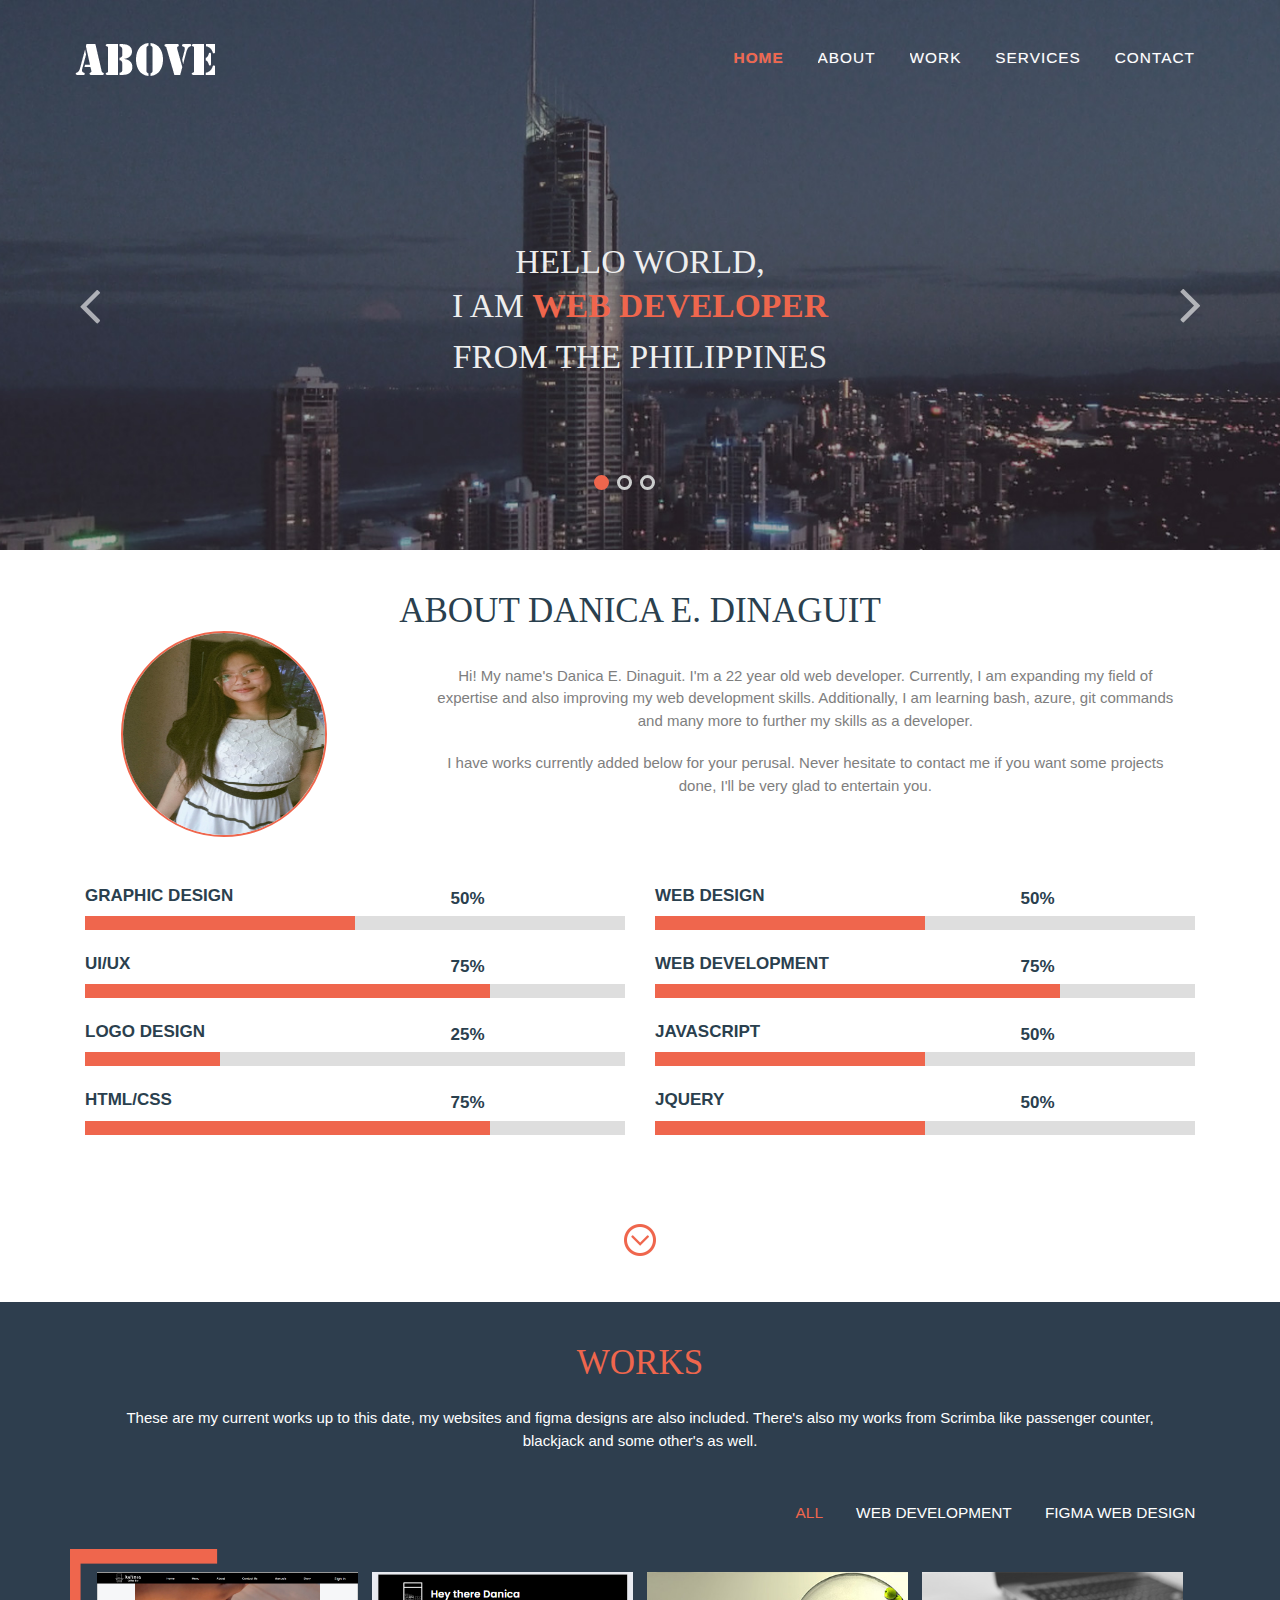
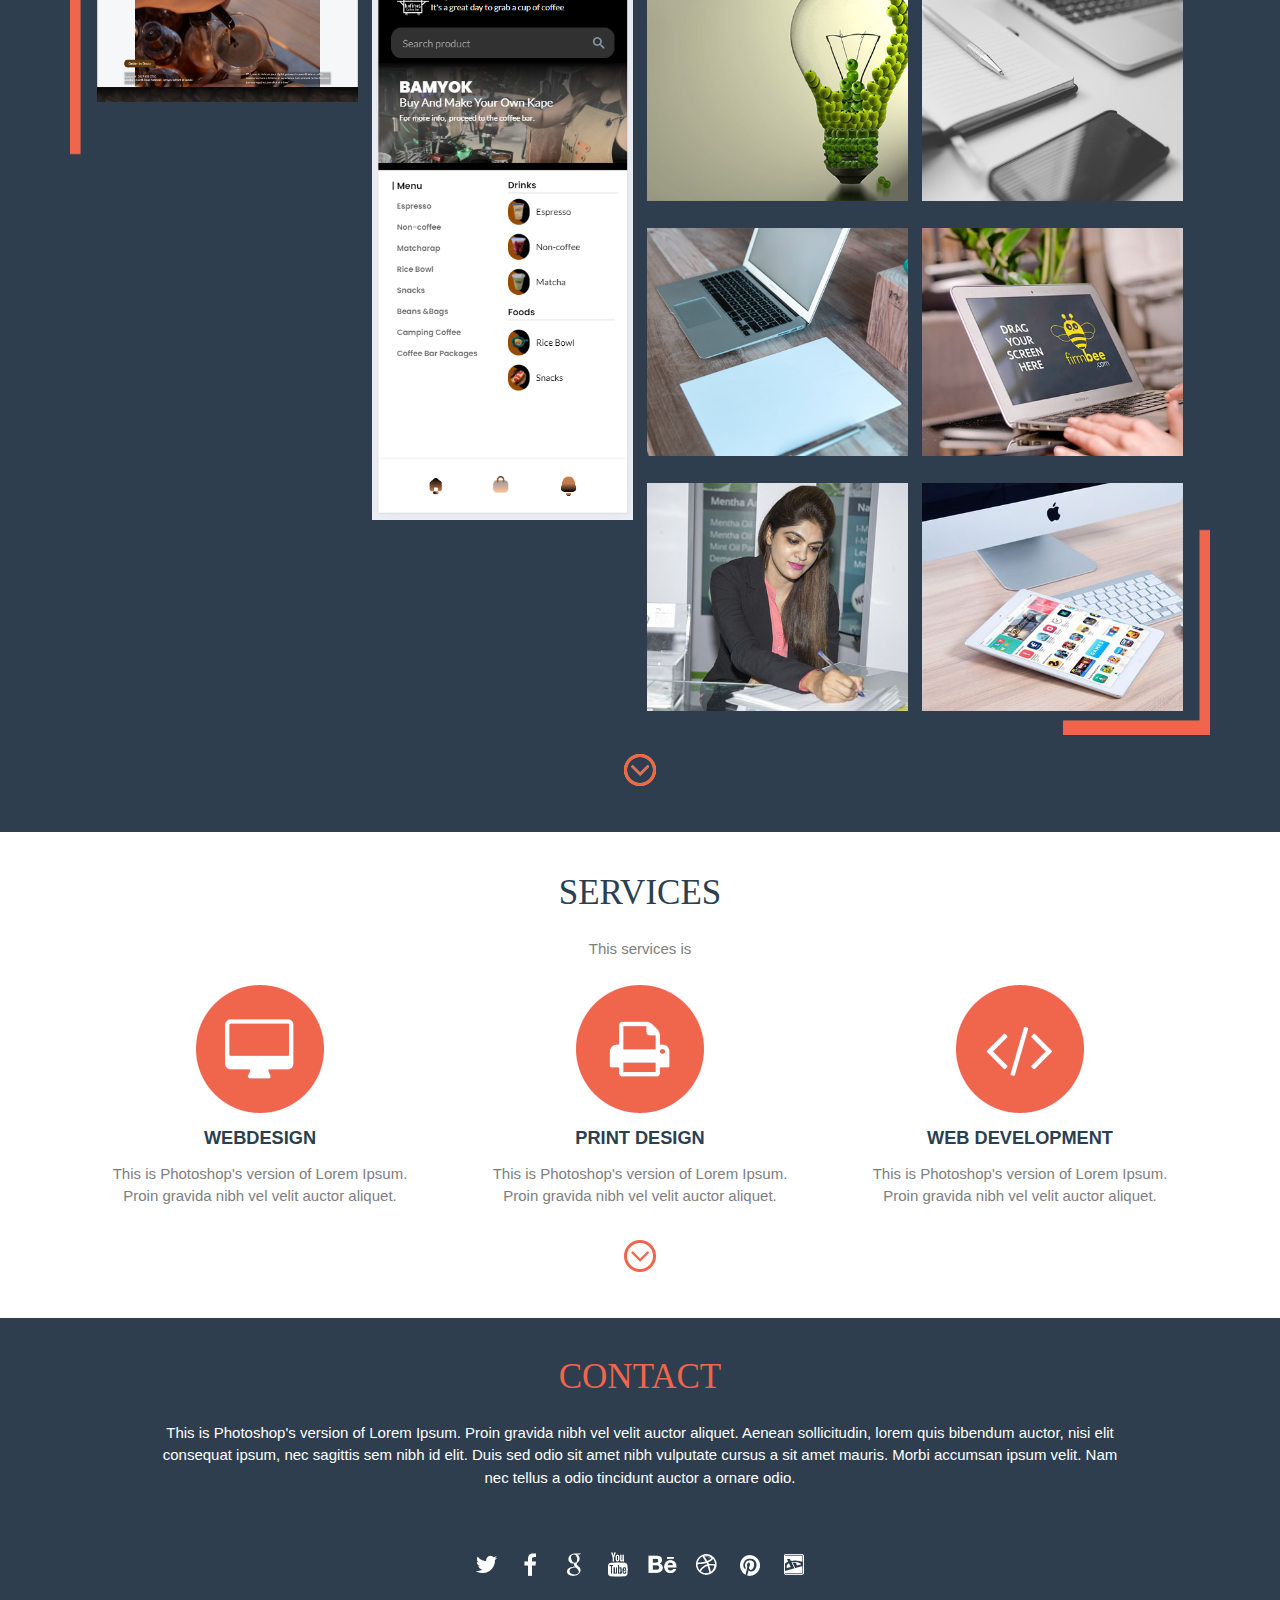
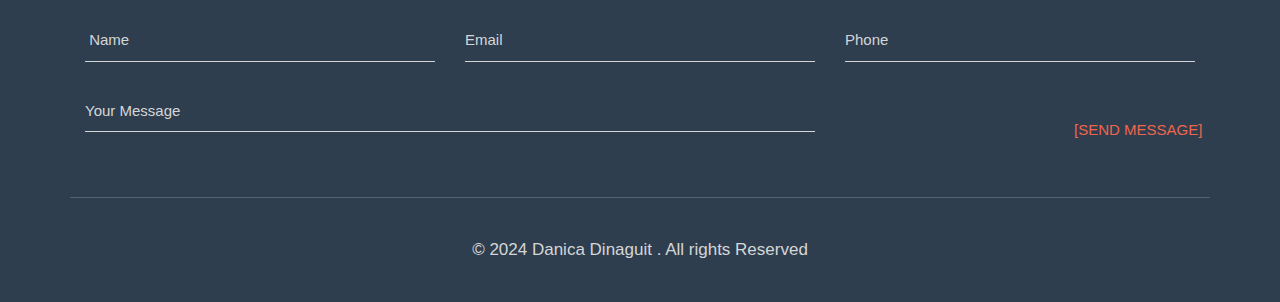
==== commit 8002988c: "Added some descriptions for my current works" ====
--- a/index.html
+++ b/index.html
@@ -236,7 +236,9 @@
 	<div class="works-section" id="work" id="work">
 	   <div class="works-header">
 			<h3>works</h3>
-				<p>This is Photoshop's version  of Lorem Ipsum. Proin gravida nibh vel velit auctor aliquet. Aenean sollicitudin, lorem quis bibendum auctor, nisi elit consequat ipsum, nec sagittis sem nibh id elit. Duis sed odio sit amet nibh vulputate cursus a sit amet mauris. Morbi accumsan ipsum velit. Nam nec tellus a odio tincidunt auctor a ornare odio. </p>
+				<p>These are my current works up to this date, my websites and figma designs are also included.
+					There's also my works from Scrimba like passenger counter, blackjack and some other's as well.
+				</p>
 		</div>
 		<div class="portfolio-section-bottom-row" id="portfolio">
 			<div class="container">
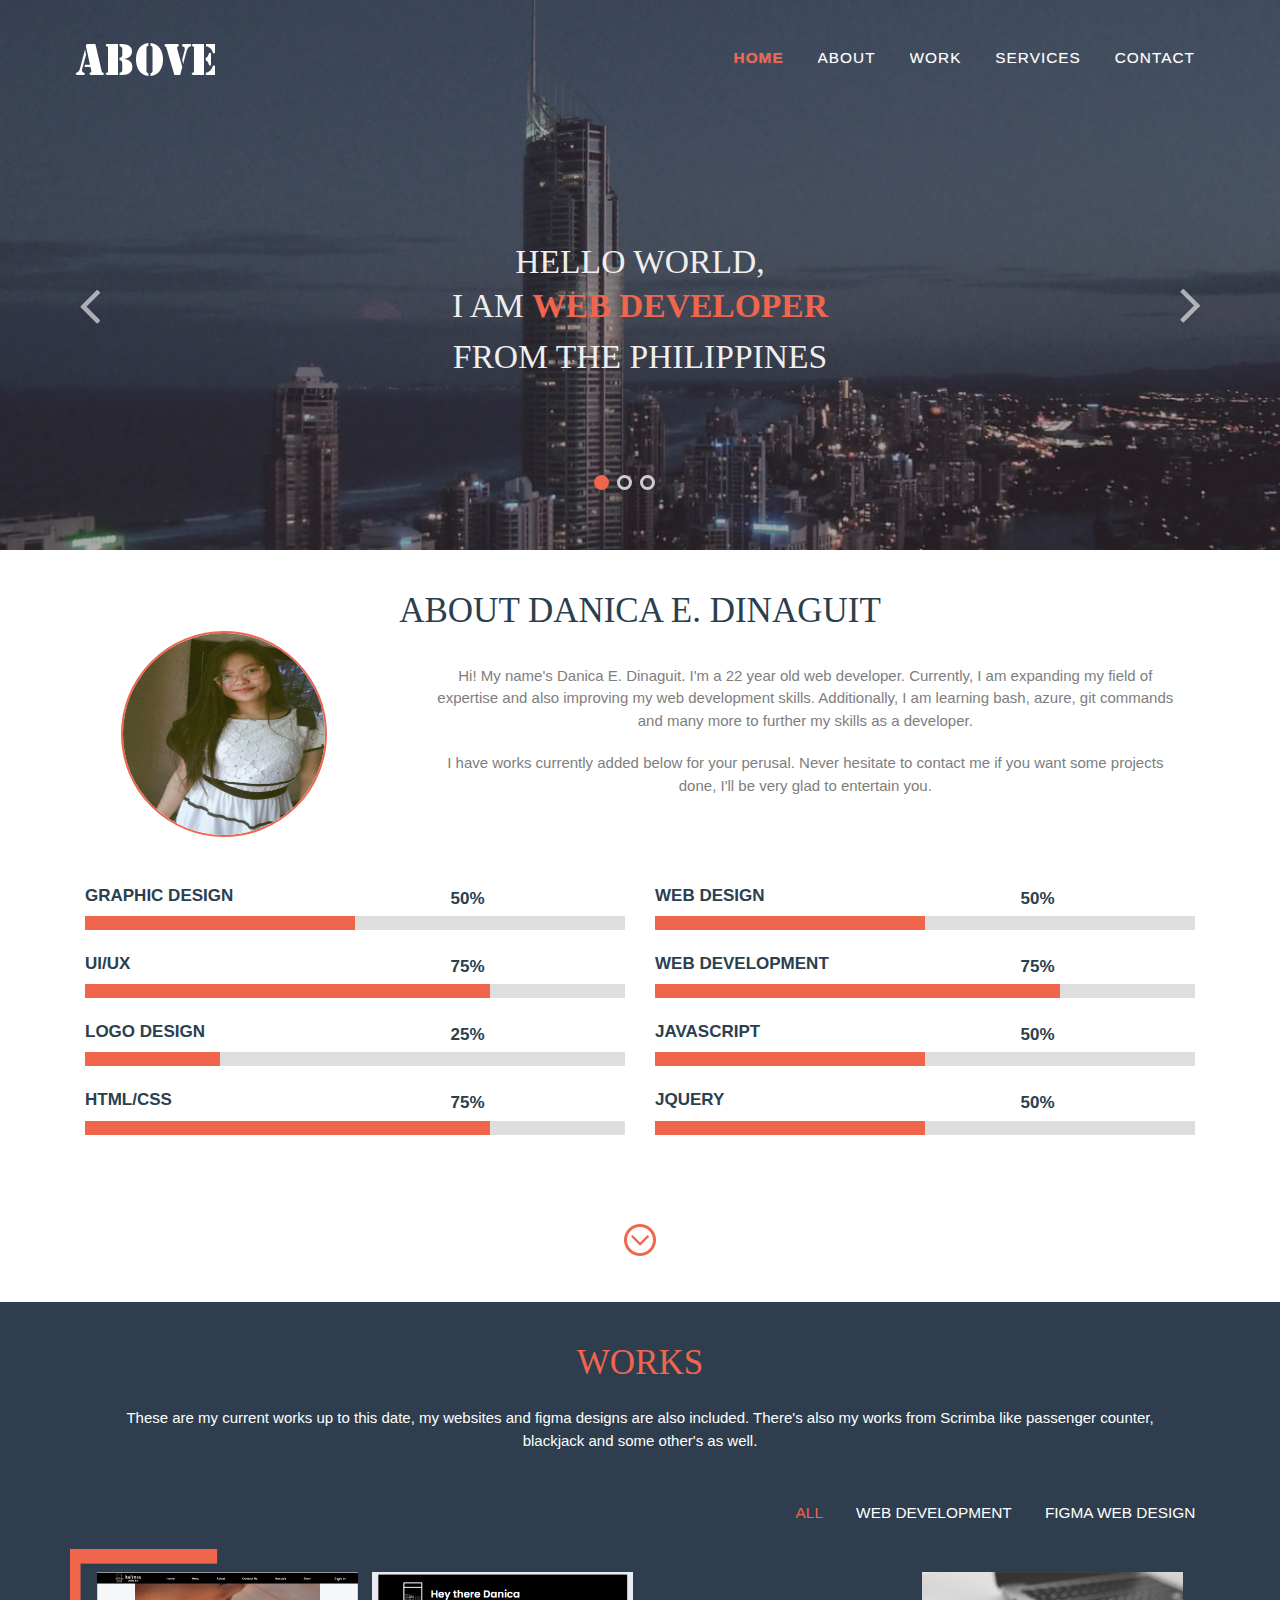
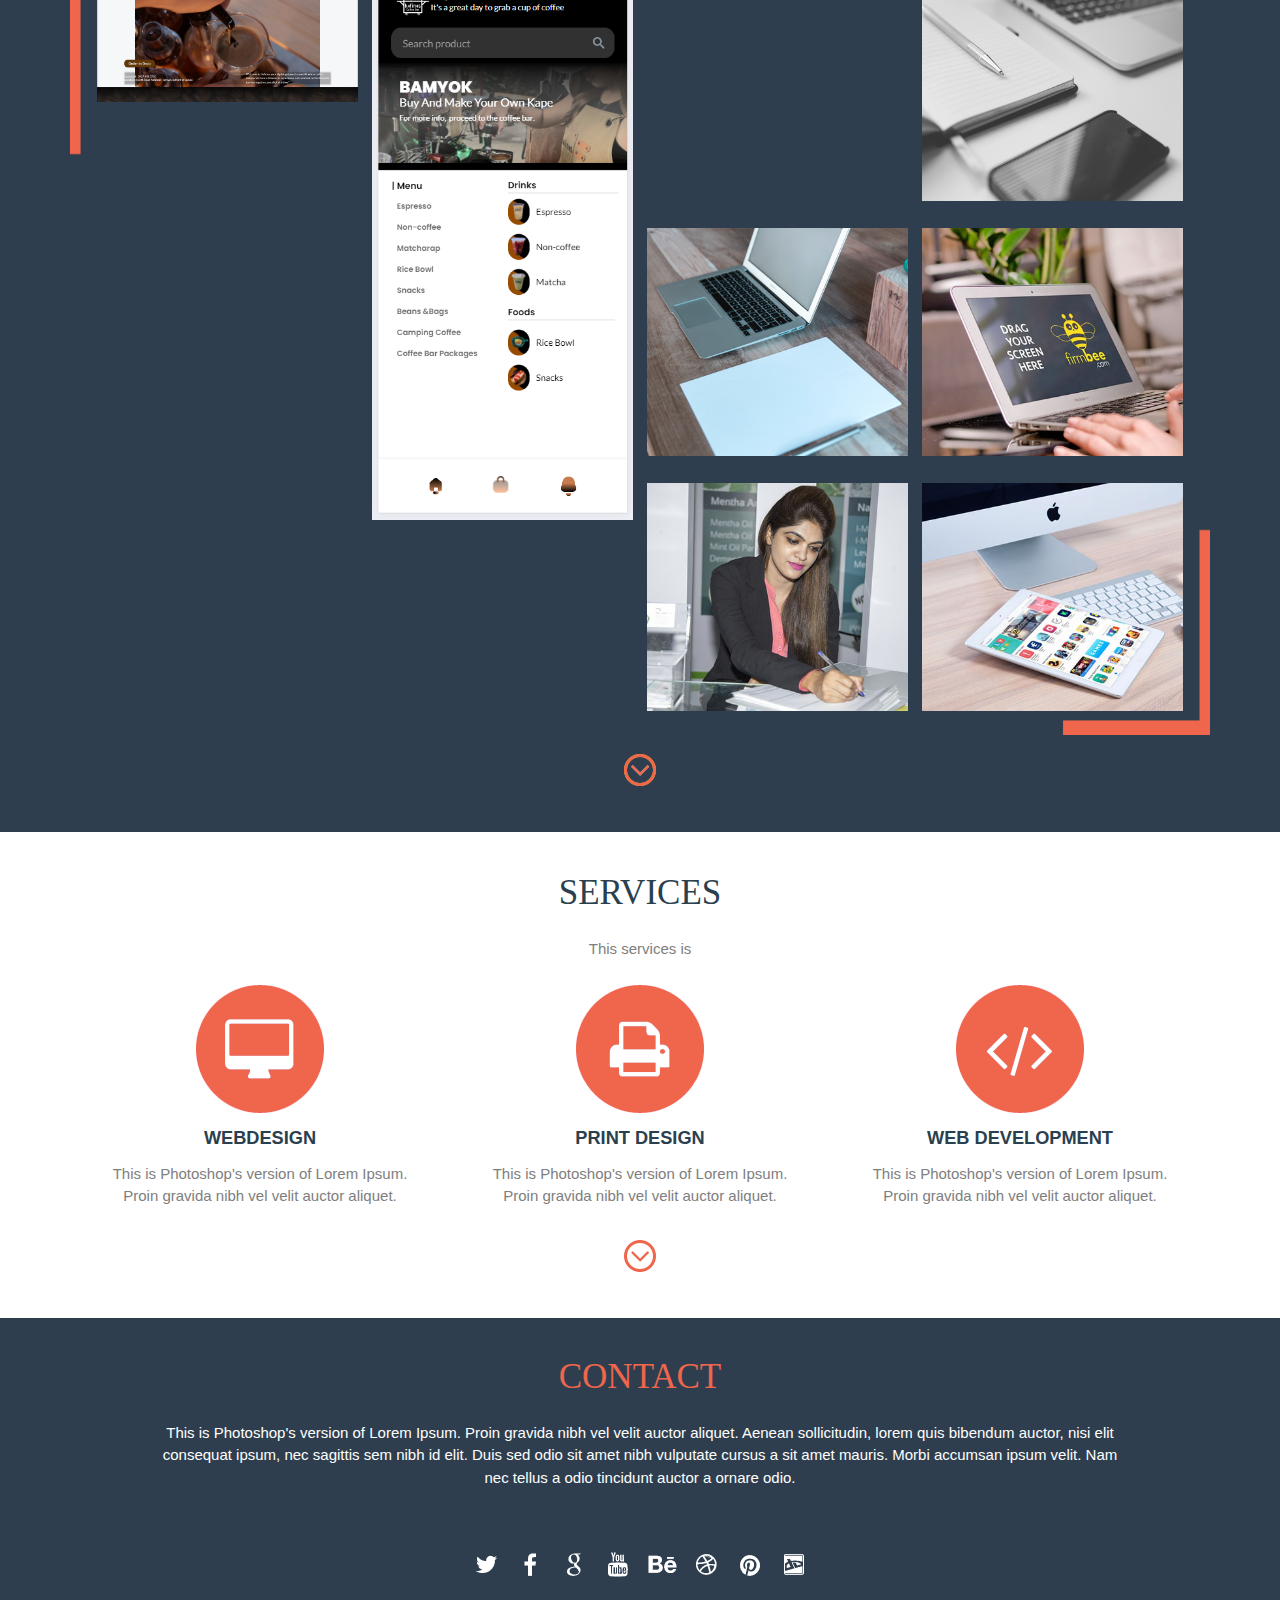
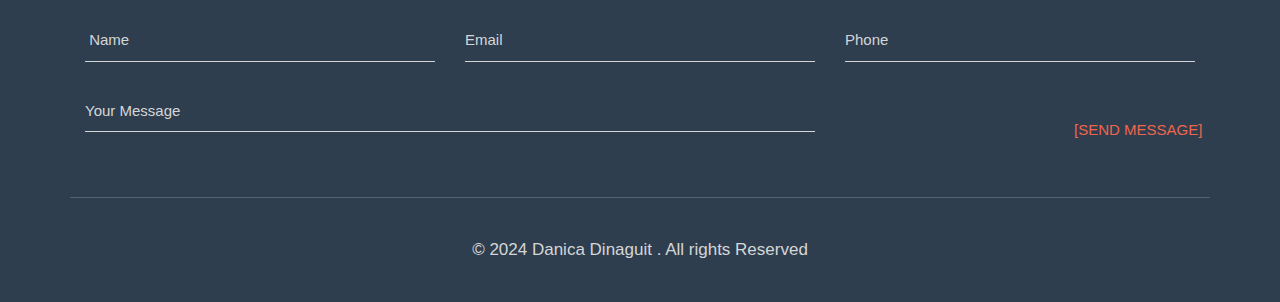
==== commit 1001f153: "add passenger counter img" ====
--- a/index.html
+++ b/index.html
@@ -289,7 +289,7 @@
 													</div>
 													<div class="col-md-3 img-top grid_box">
 														<a href="images/pic-3.jpg" class="swipebox"  title="Image Title">
-															  <img src="images/pic-3.jpg" class="img-responsive" alt="">
+															  <img src="images/passenger-counter.png" class="img-responsive" alt="">
 															  <span class="zoom-icon"></span> 
 														</a>
 													</div>
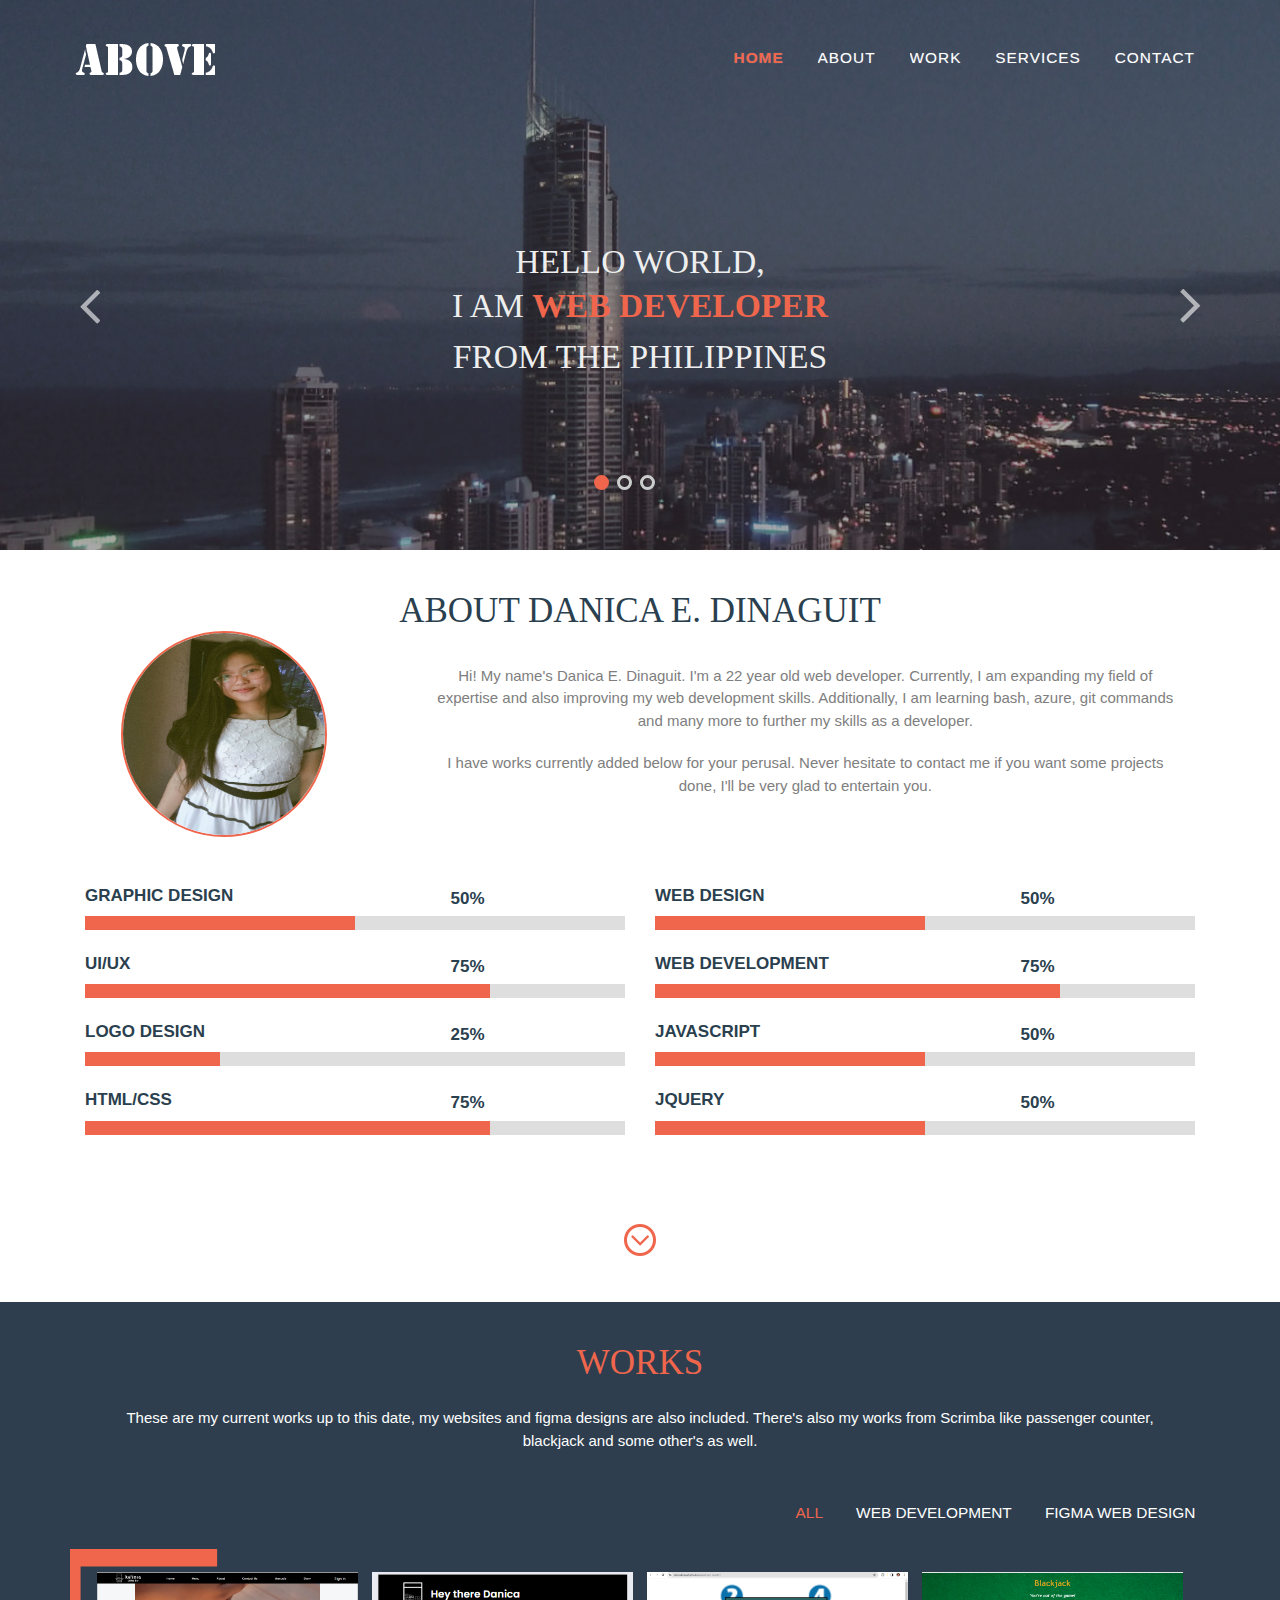
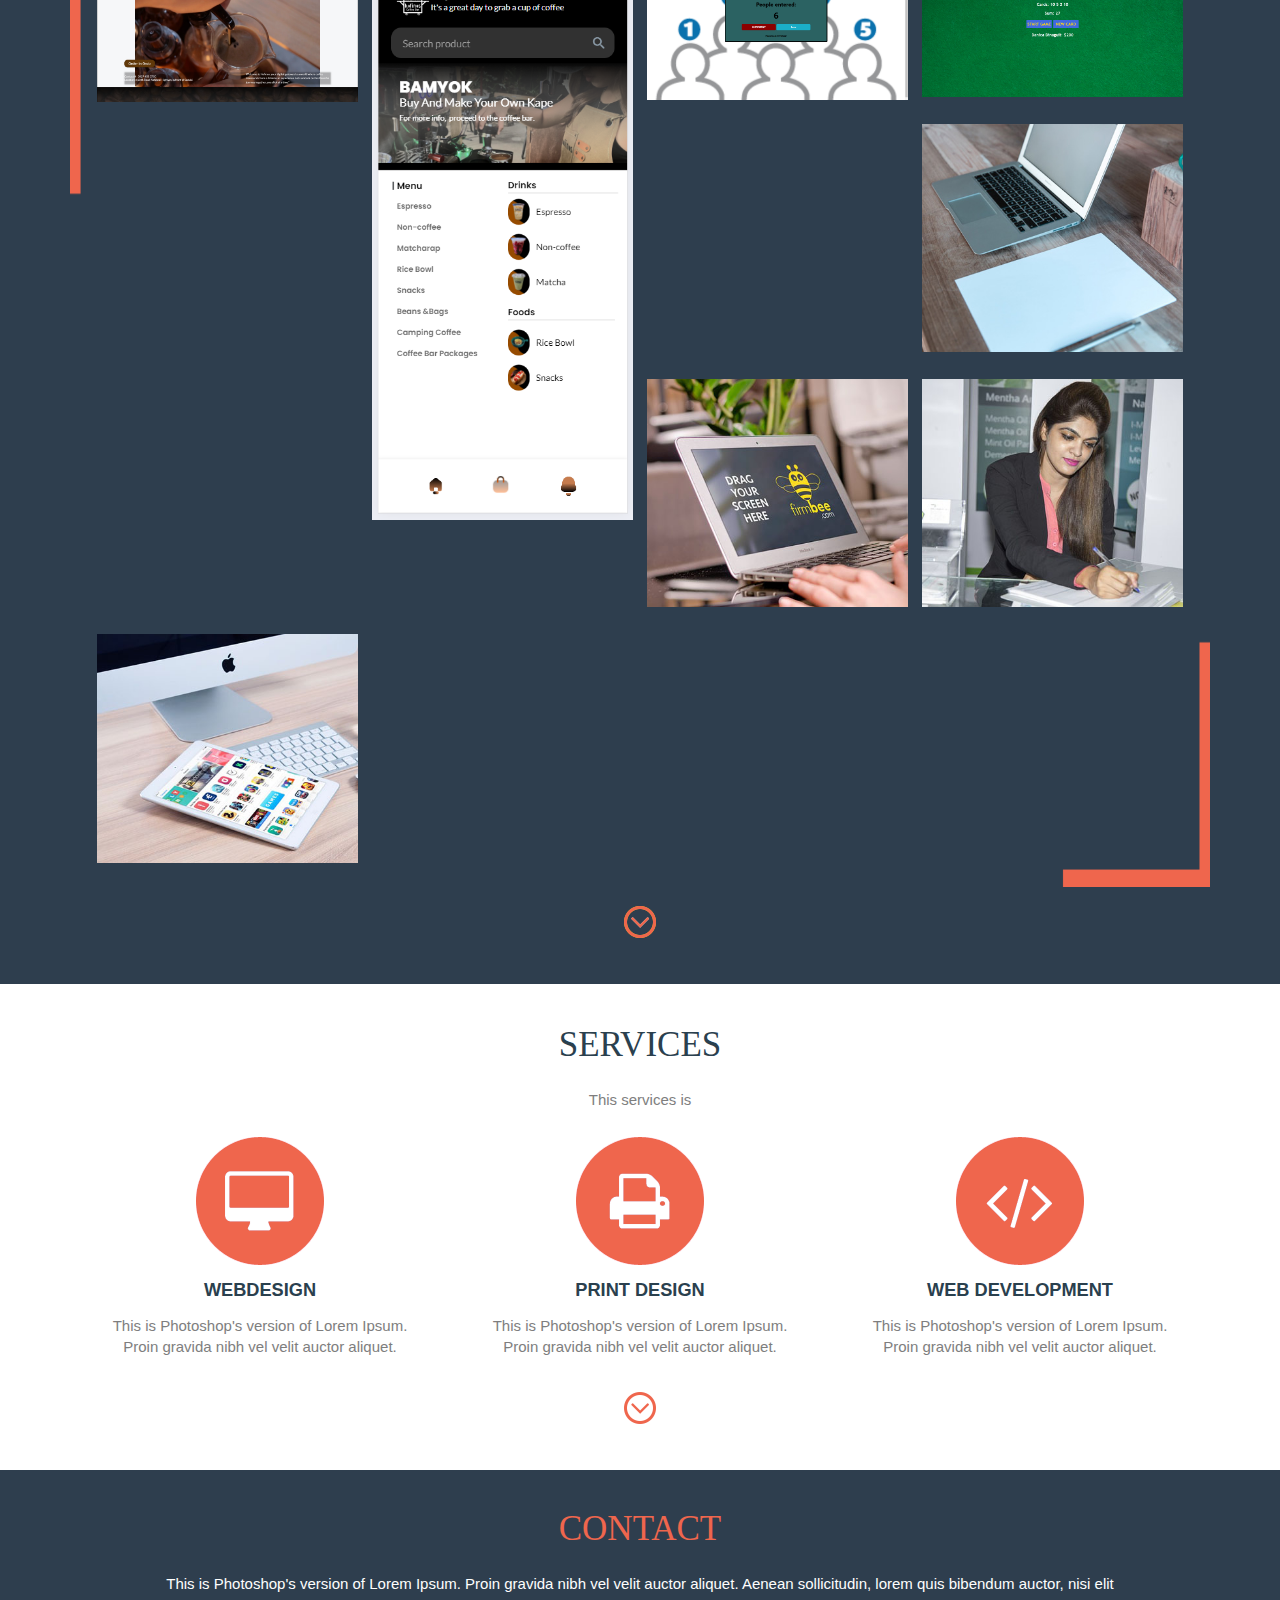
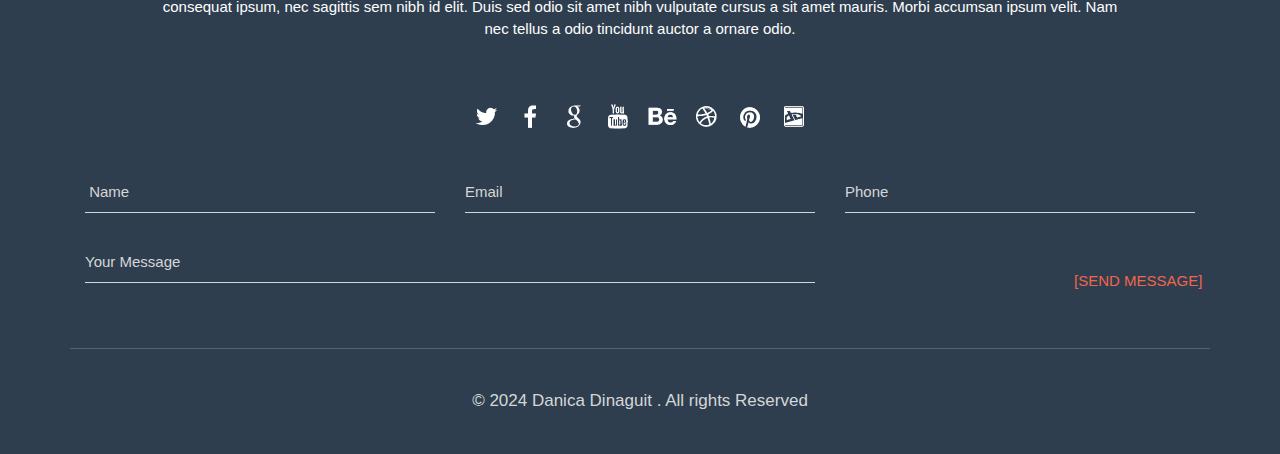
==== commit a11a3d43: "Add new images to index.html" ====
--- a/index.html
+++ b/index.html
@@ -277,7 +277,7 @@
 											<div class="tab_img">
 													<div class="col-md-3 img-top grid_box">
 														<a href="images/kofinos-web.PNG" class="swipebox"  title="Image Title">
-															  <img src="images/kofinos-web.PNG" class="img-responsive" alt="">
+															  <img height="400" src="images/kofinos-web.PNG" class="img-responsive" alt="">
 															  <span class="zoom-icon"></span> 
 														</a>
 													</div>
@@ -288,14 +288,14 @@
 														</a>
 													</div>
 													<div class="col-md-3 img-top grid_box">
-														<a href="images/pic-3.jpg" class="swipebox"  title="Image Title">
+														<a href="images/passenger-counter.png" class="swipebox"  title="Image Title">
 															  <img src="images/passenger-counter.png" class="img-responsive" alt="">
 															  <span class="zoom-icon"></span> 
 														</a>
 													</div>
 													<div class="col-md-3 img-top grid_box">
-														<a href="images/pic-4.jpg" class="swipebox"  title="Image Title">
-															  <img src="images/pic-4.jpg" class="img-responsive" alt="">
+														<a href="images/blackjack.png" class="swipebox"  title="Image Title">
+															  <img src="images/blackjack.png" class="img-responsive" alt="">
 															  <span class="zoom-icon"></span> 
 														</a>
 													</div>
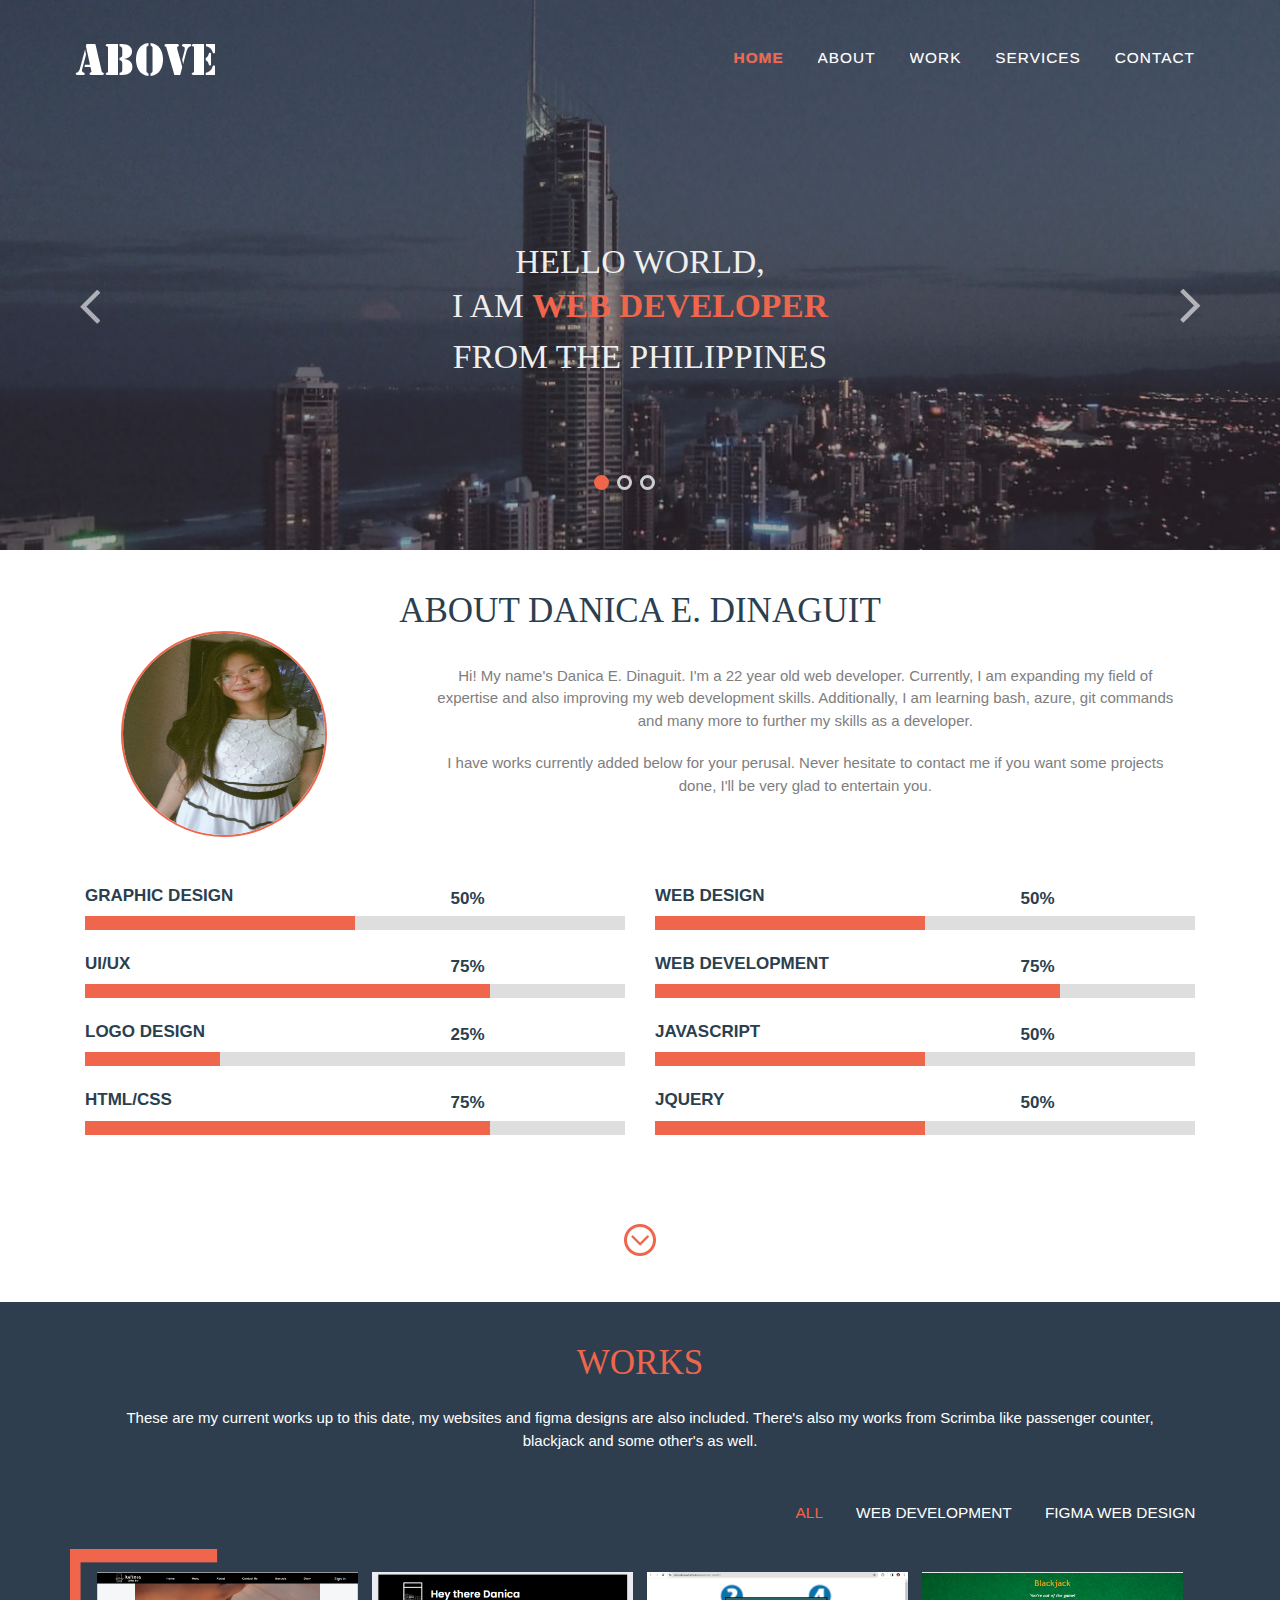
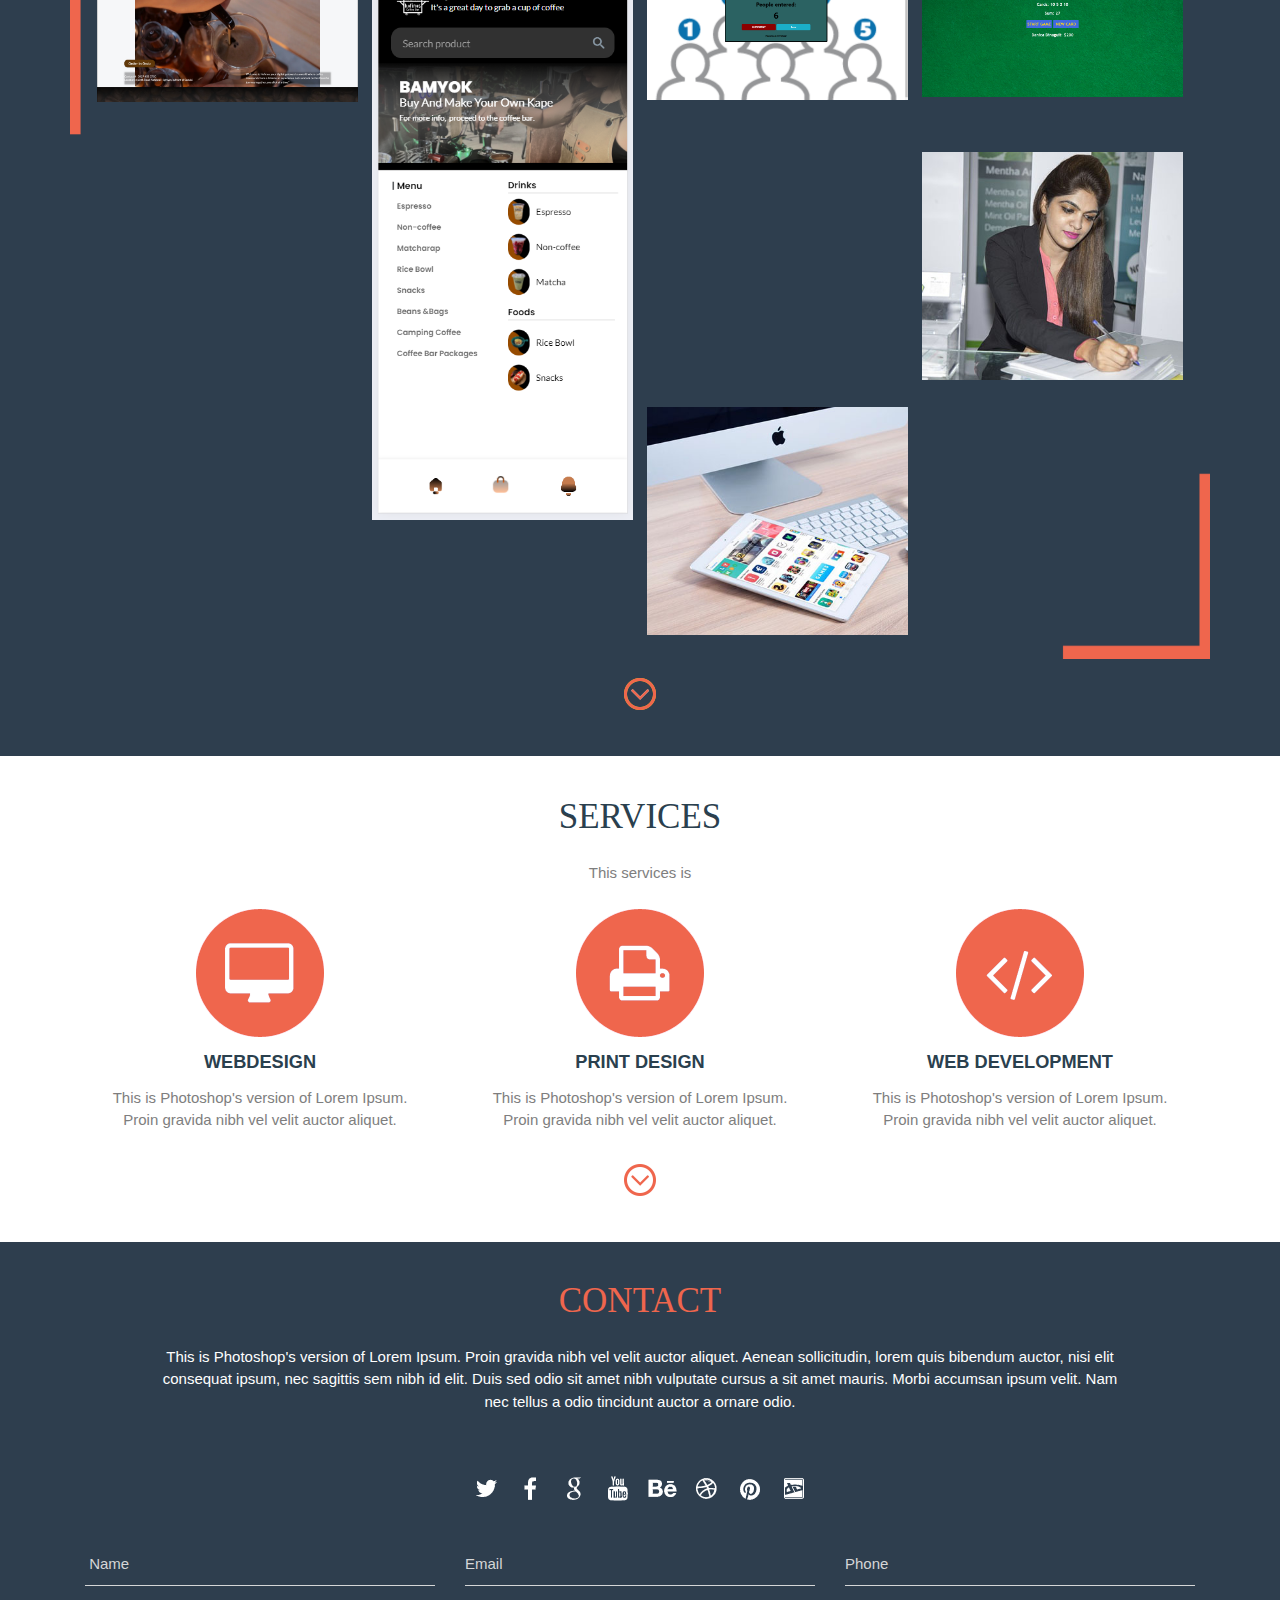
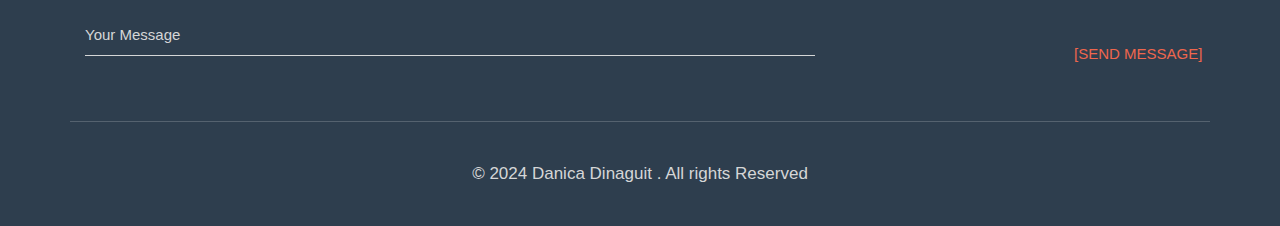
==== commit c8bf2042: "add new img to index and add new img to images folder" ====
--- a/index.html
+++ b/index.html
@@ -300,14 +300,14 @@
 														</a>
 													</div>
 													<div class="col-md-3 img-top grid_box">
-														<a href="images/pic-5.jpg" class="swipebox"  title="Image Title">
-															  <img src="images/pic-5.jpg" class="img-responsive" alt="">
-															  <span class="zoom-icon"></span> 
-														</a>
-													</div>
-													<div class="col-md-3 img-top grid_box">
-														<a href="images/pic-6.jpg" class="swipebox"  title="Image Title">
-															  <img src="images/pic-6.jpg" class="img-responsive" alt="">
+														<a href="images/chrome-extensions.png" class="swipebox"  title="Image Title">
+															  <img src="images/chrome-extensions.png" class="img-responsive" alt="">
+															  <span class="zoom-icon"></span> 
+														</a>
+													</div>
+													<div class="col-md-3 img-top grid_box">
+														<a href="images/basketball-scoreboard.png class="swipebox"  title="Image Title">
+															  <img src="images/basketball-scoreboard.png" class="img-responsive" alt="">
 															  <span class="zoom-icon"></span> 
 														</a>
 													</div>
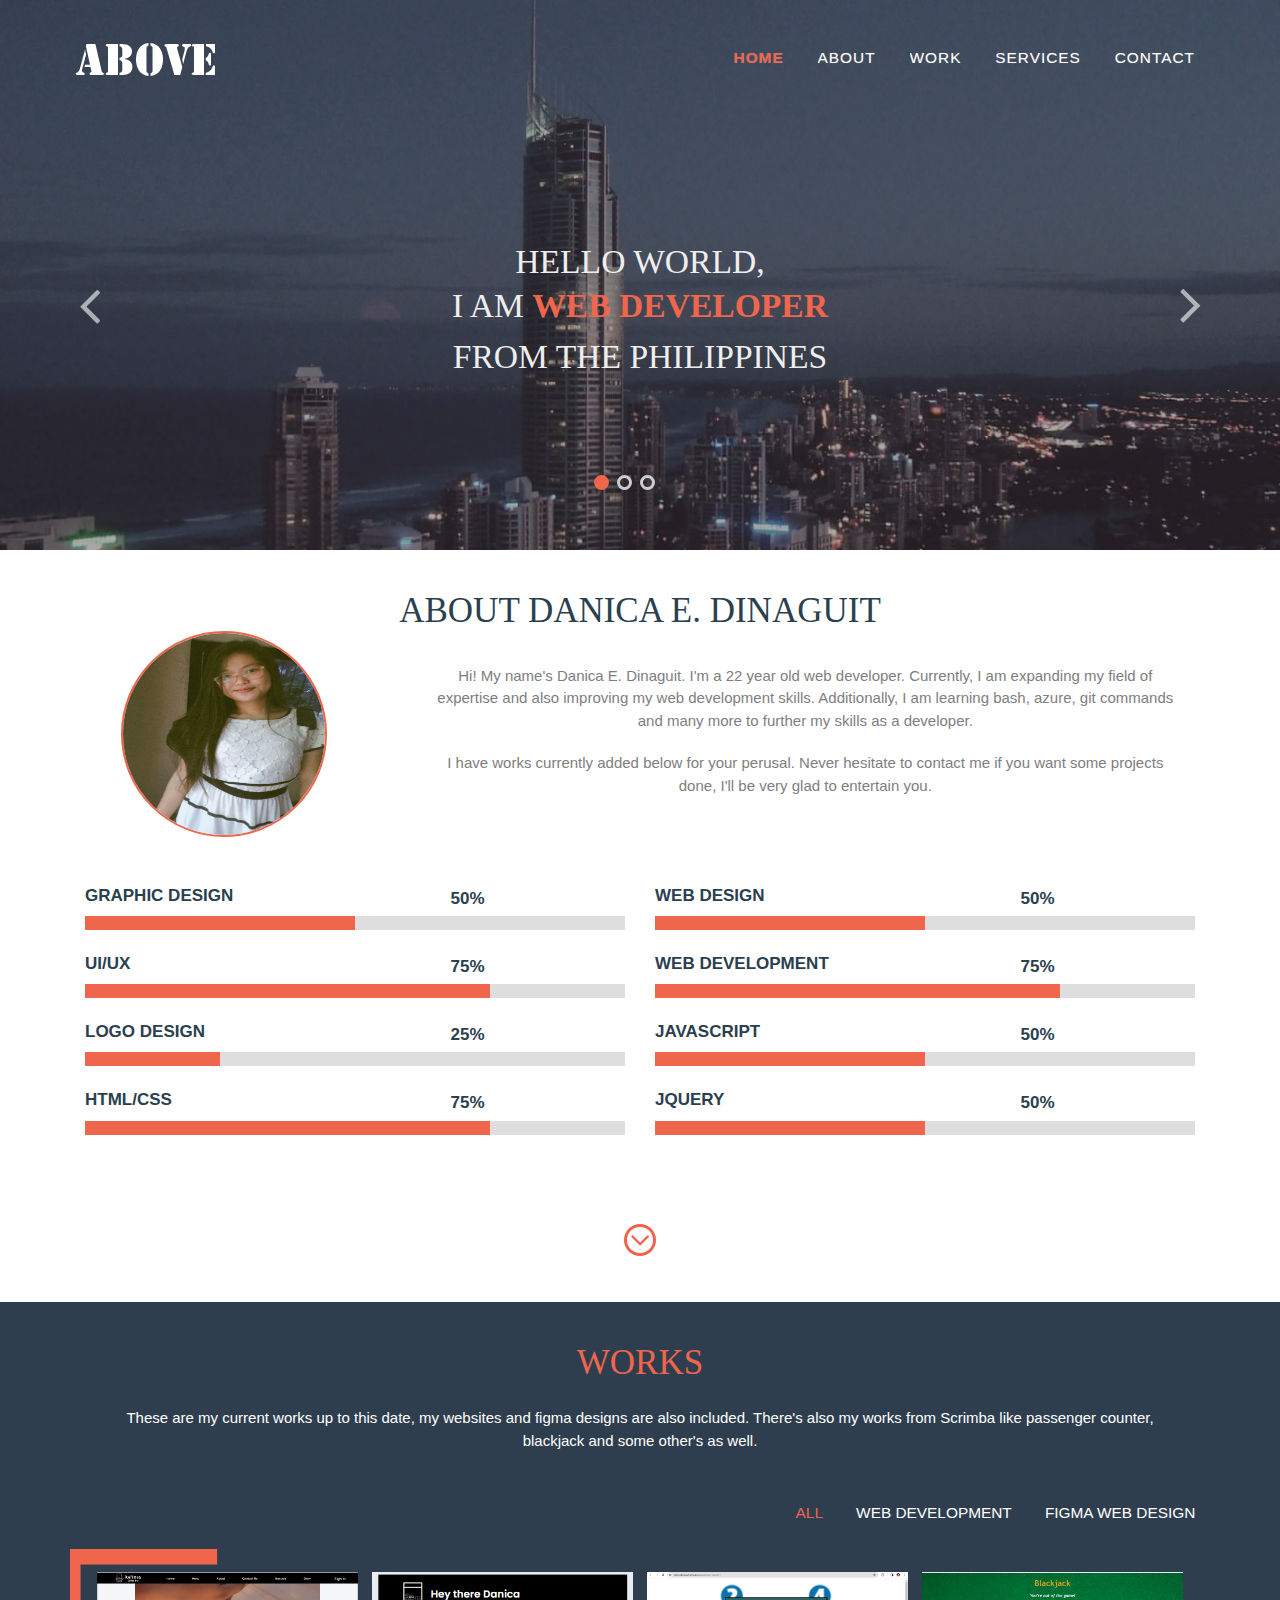
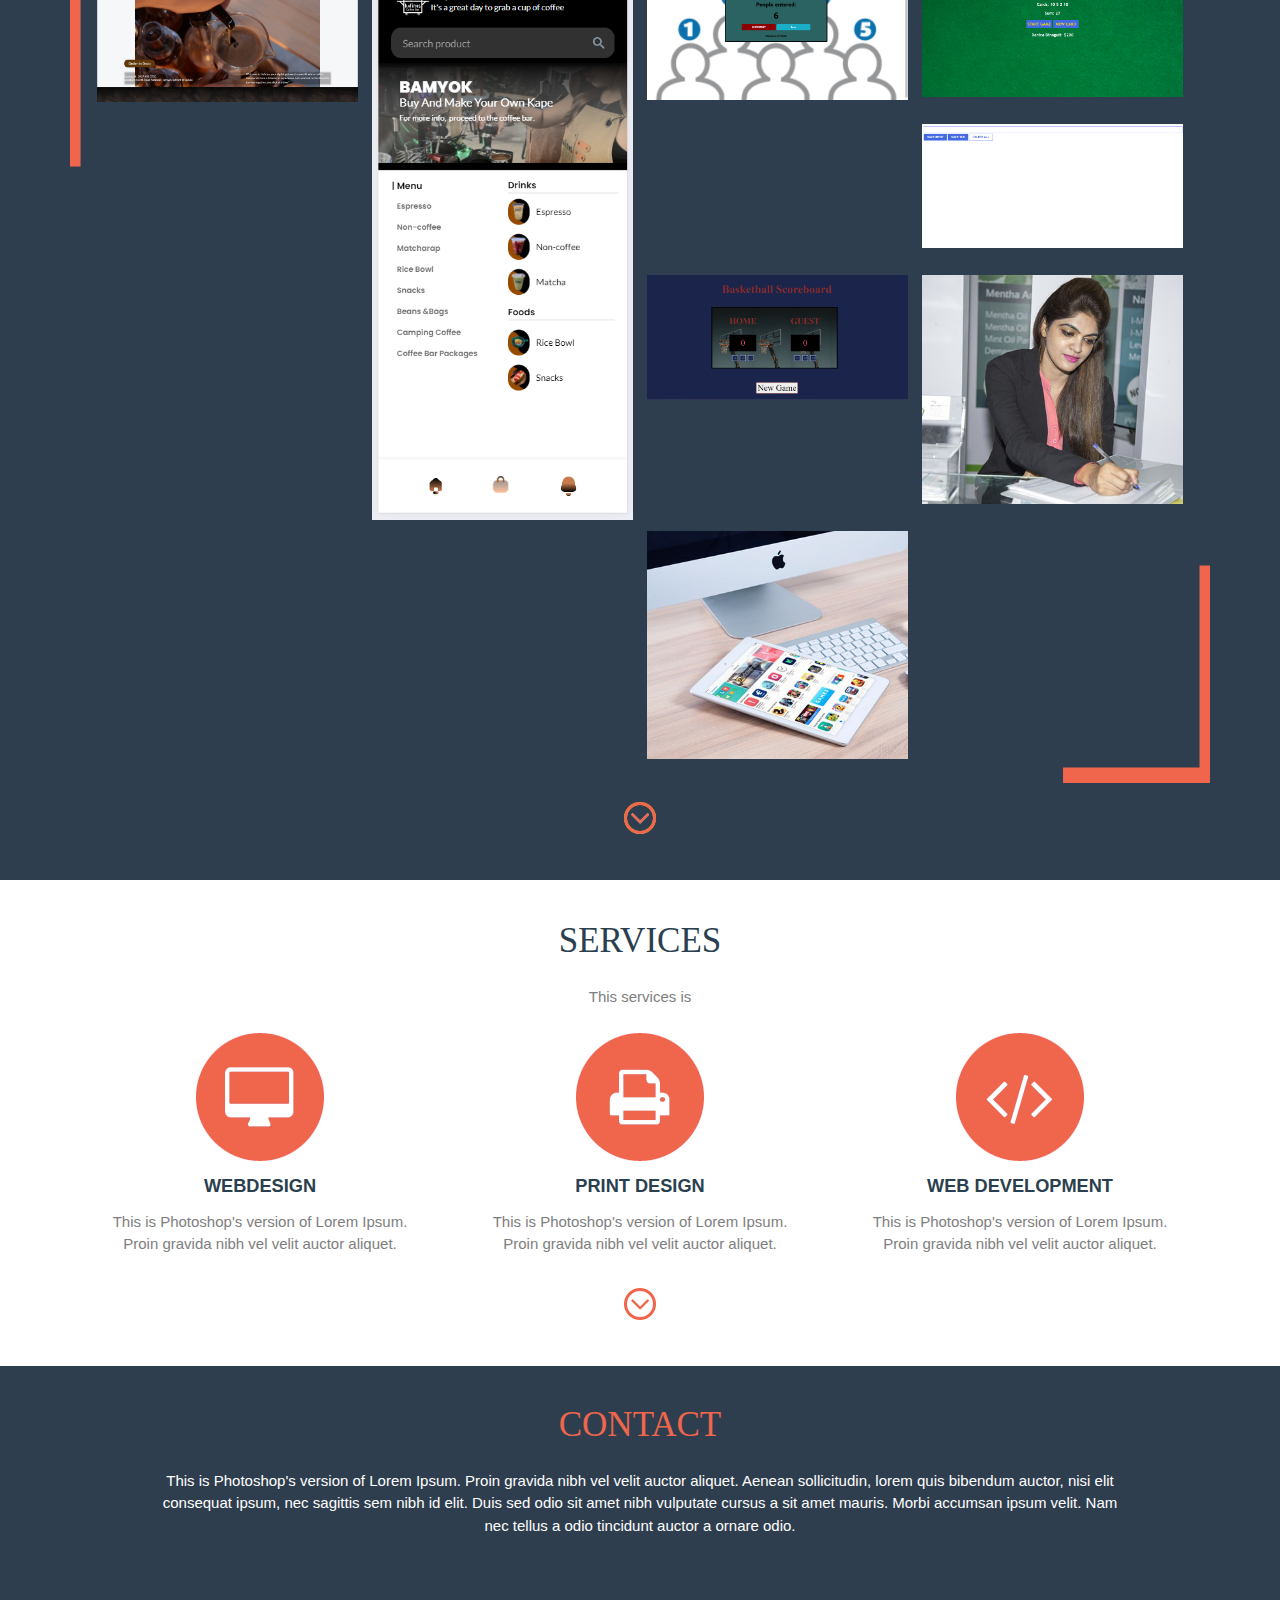
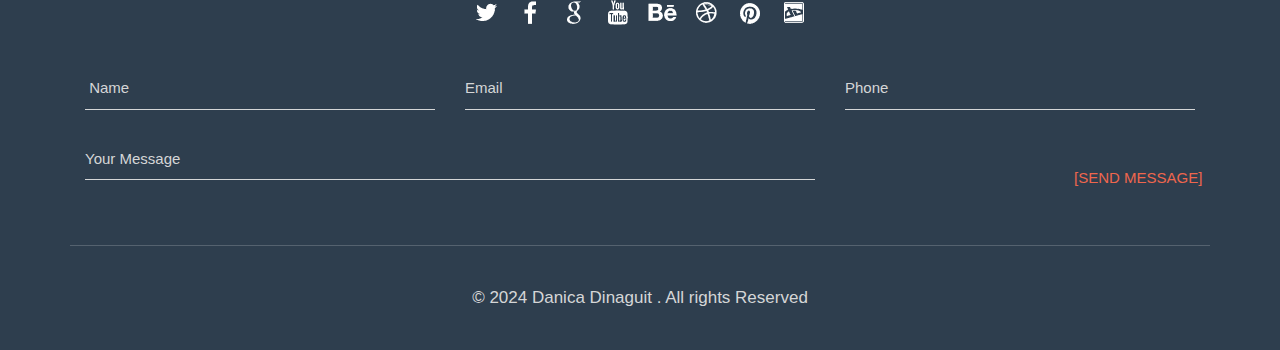
==== commit d9d7e544: "added img title and changed the contact description" ====
--- a/index.html
+++ b/index.html
@@ -276,39 +276,39 @@
 										<div class="tab-1 resp-tab-content" aria-labelledby="tab_item-0">
 											<div class="tab_img">
 													<div class="col-md-3 img-top grid_box">
-														<a href="images/kofinos-web.PNG" class="swipebox"  title="Image Title">
-															  <img height="400" src="images/kofinos-web.PNG" class="img-responsive" alt="">
-															  <span class="zoom-icon"></span> 
-														</a>
-													</div>
-													<div class="col-md-3 img-top grid_box">
-														<a href="images/kofinos-qrmenu-dashboard.PNG" class="swipebox"  title="Image Title">
+														<a href="images/kofinos-web.PNG" class="swipebox"  title="Kofinos Website">
+															<img height="400" src="images/kofinos-web.PNG" class="img-responsive" alt="">
+															<span class="zoom-icon"></span> 
+														</a>
+													</div>
+													<div class="col-md-3 img-top grid_box">
+														<a href="images/kofinos-qrmenu-dashboard.PNG" class="swipebox"  title="Kofinos Qr Menu Dashboard">
 															  <img src="images/kofinos-qrmenu-dashboard.PNG" class="img-responsive" alt="">
 															  <span class="zoom-icon"></span> 
 														</a>
 													</div>
 													<div class="col-md-3 img-top grid_box">
-														<a href="images/passenger-counter.png" class="swipebox"  title="Image Title">
+														<a href="images/passenger-counter.png" class="swipebox"  title="Passenger Counter">
 															  <img src="images/passenger-counter.png" class="img-responsive" alt="">
 															  <span class="zoom-icon"></span> 
 														</a>
 													</div>
 													<div class="col-md-3 img-top grid_box">
-														<a href="images/blackjack.png" class="swipebox"  title="Image Title">
-															  <img src="images/blackjack.png" class="img-responsive" alt="">
-															  <span class="zoom-icon"></span> 
-														</a>
-													</div>
-													<div class="col-md-3 img-top grid_box">
-														<a href="images/chrome-extensions.png" class="swipebox"  title="Image Title">
-															  <img src="images/chrome-extensions.png" class="img-responsive" alt="">
-															  <span class="zoom-icon"></span> 
-														</a>
-													</div>
-													<div class="col-md-3 img-top grid_box">
-														<a href="images/basketball-scoreboard.png class="swipebox"  title="Image Title">
-															  <img src="images/basketball-scoreboard.png" class="img-responsive" alt="">
-															  <span class="zoom-icon"></span> 
+														<a href="images/blackjack.png" class="swipebox"  title="Blackjack">
+															<img src="images/blackjack.png" class="img-responsive" alt="">
+															<span class="zoom-icon"></span> 
+														</a>
+													</div>
+													<div class="col-md-3 img-top grid_box">
+														<a href="images/chrome-extensions.png" class="swipebox"  title="Chrome Extension">
+															<img src="images/chrome-extensions.png" class="img-responsive" alt="">
+															<span class="zoom-icon"></span> 
+														</a>
+													</div>
+													<div class="col-md-3 img-top grid_box">
+														<a href="images/basketball-scoreboard.png class=" class="swipebox"  title="Basketball Scoreboard">
+															<img src="images/basketball-scoreboard.png" class="img-responsive" alt="">
+															<span class="zoom-icon"></span> 
 														</a>
 													</div>
 													<div class="col-md-3 img-top grid_box">
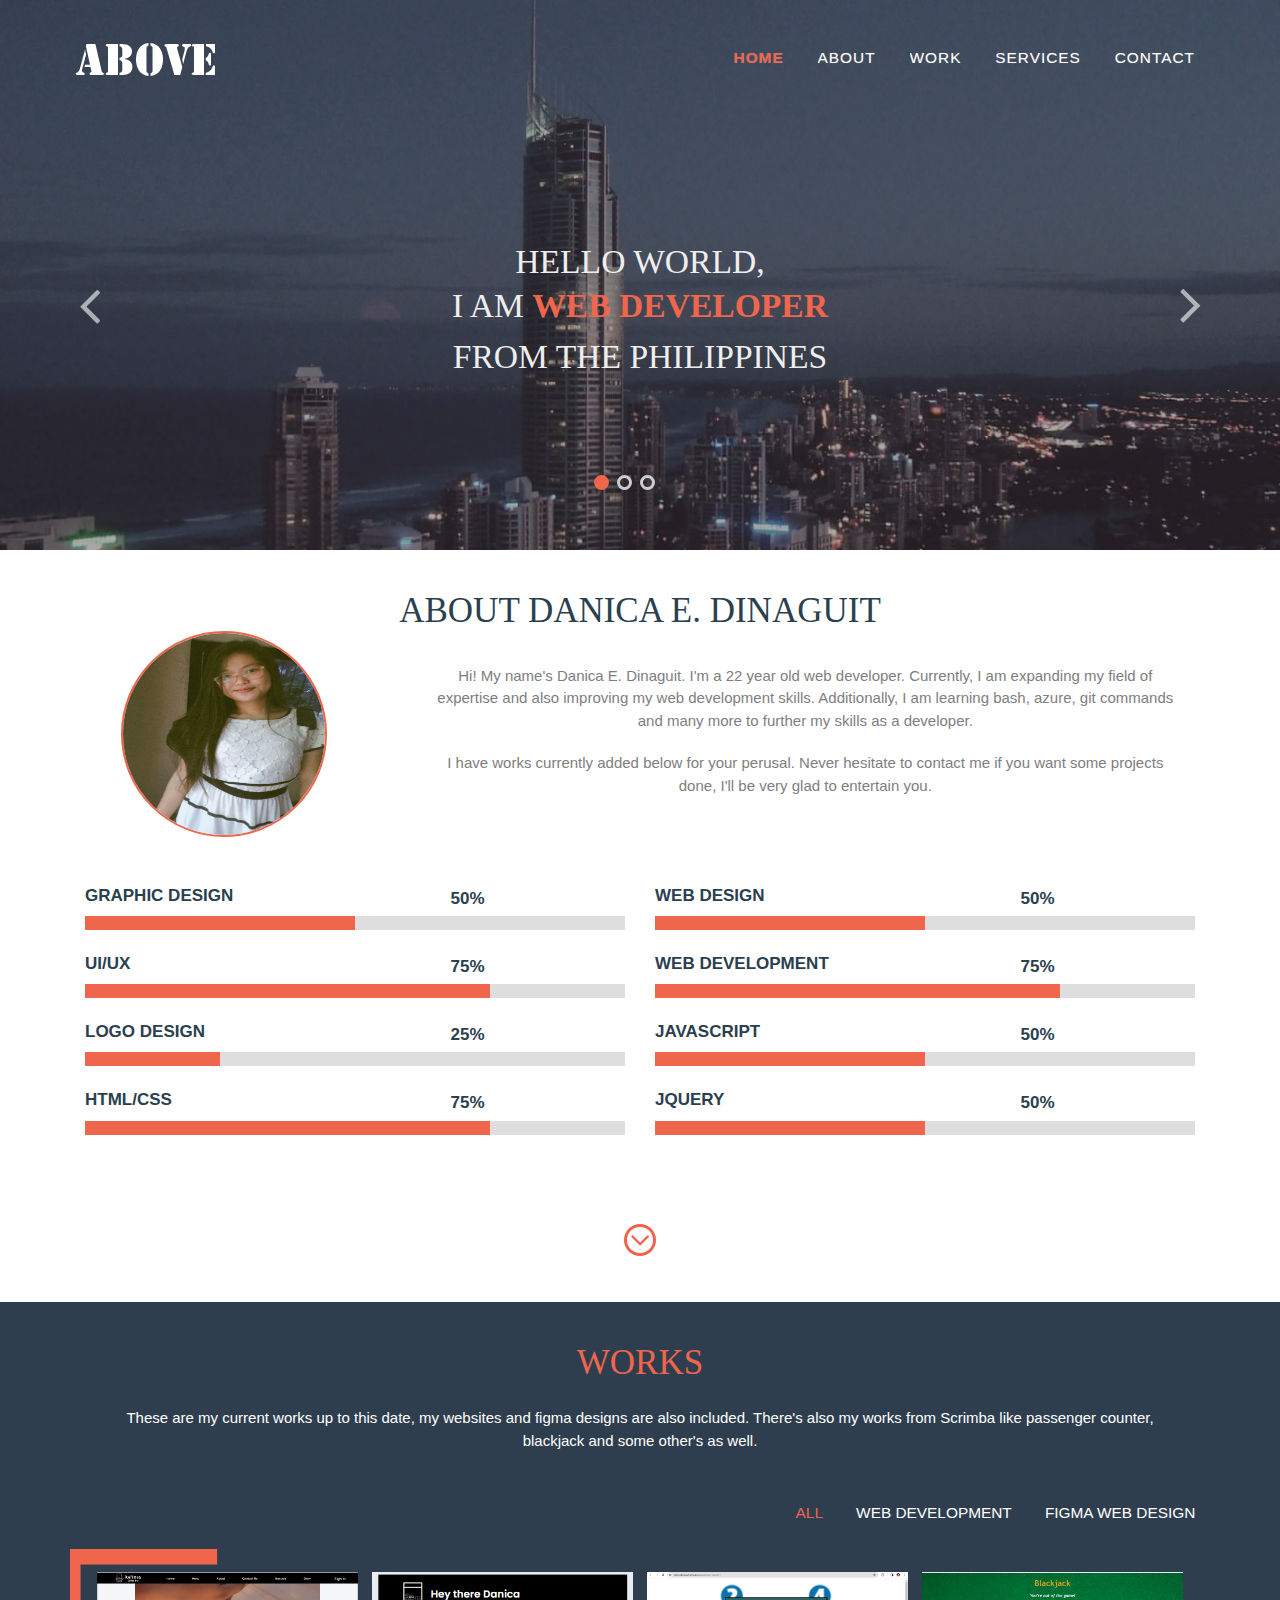
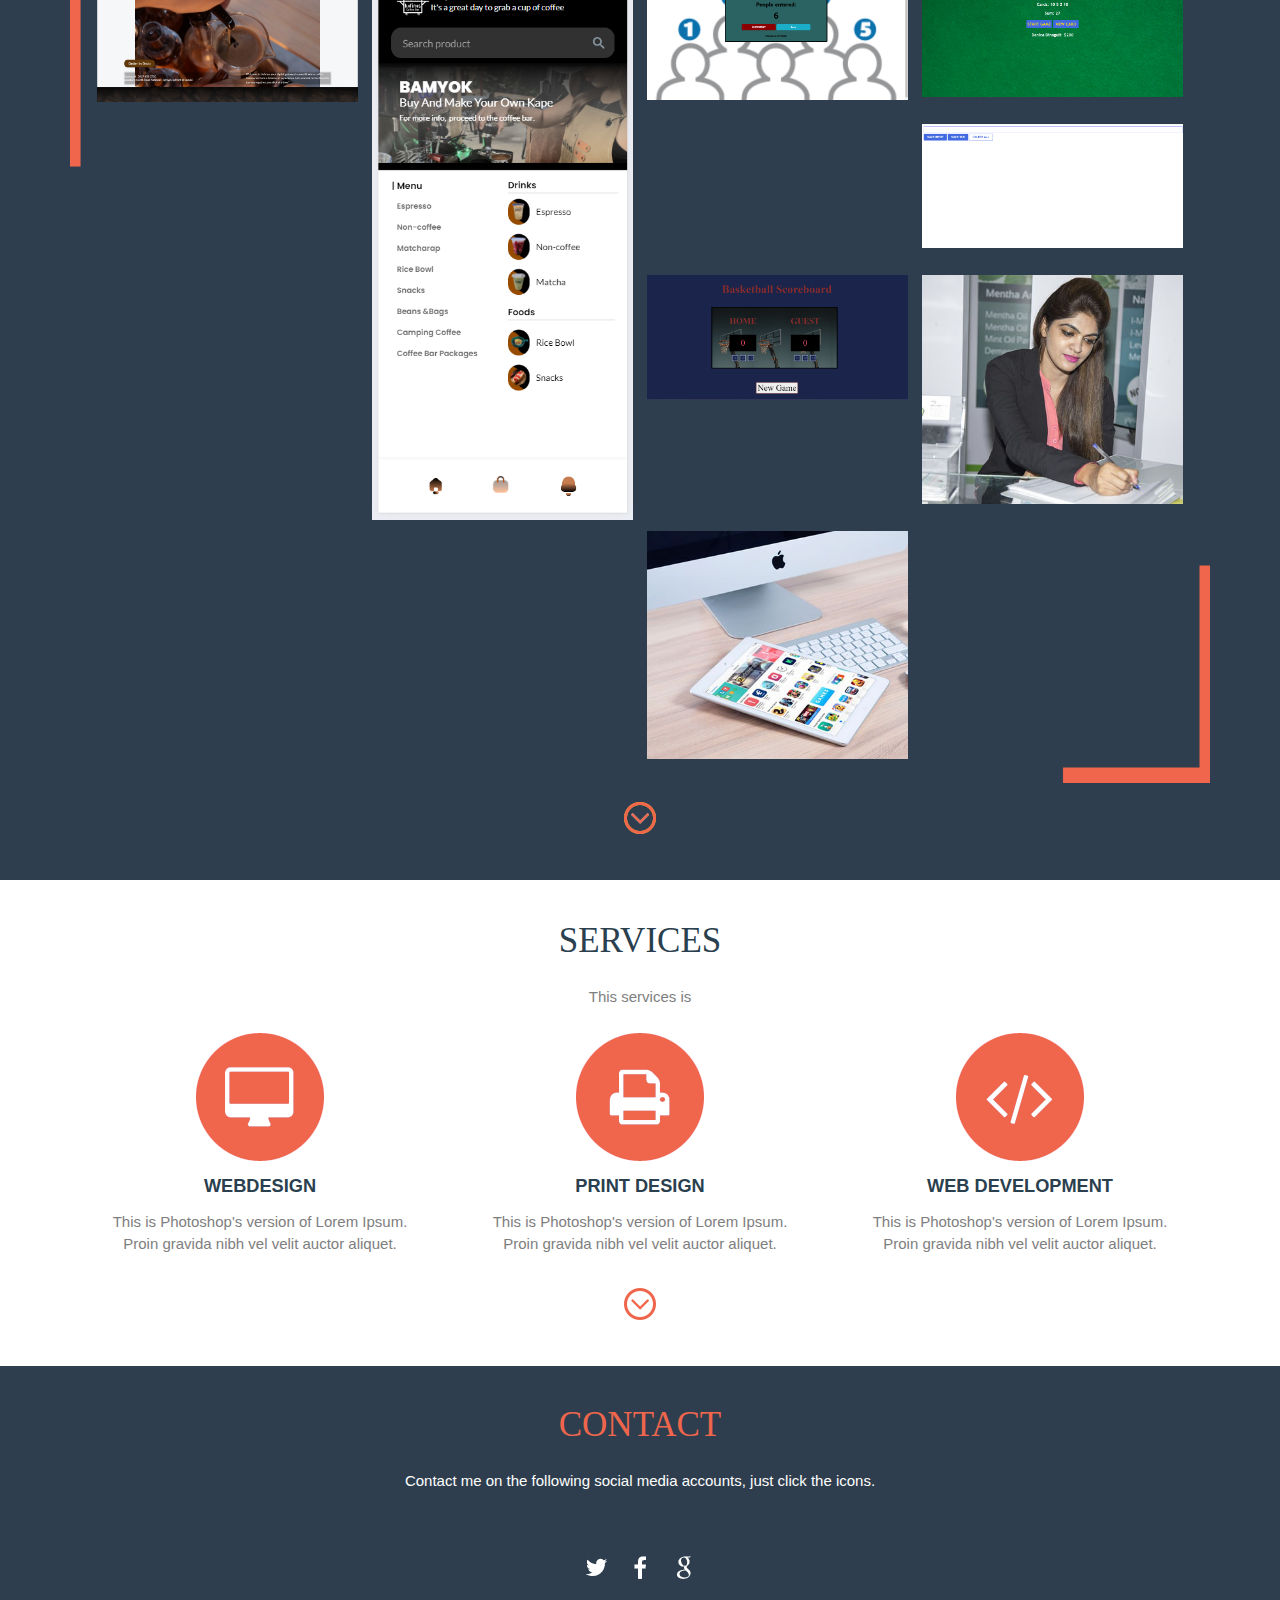
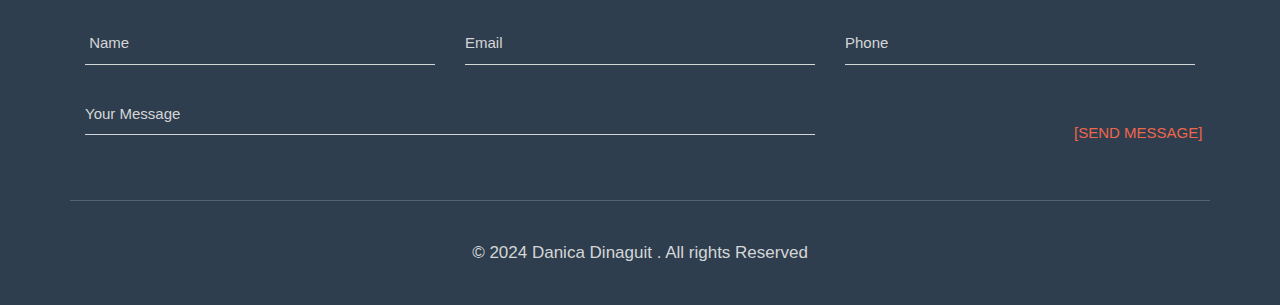
==== commit a7f915fd: "added link to social media accounts" ====
--- a/index.html
+++ b/index.html
@@ -459,17 +459,14 @@
 			<div class="container"> 
 			<div class="contact-header">
 				<h3> contact</h3>
-					<p>This is Photoshop's version  of Lorem Ipsum. Proin gravida nibh vel velit auctor aliquet. Aenean sollicitudin, lorem quis bibendum auctor, nisi elit consequat ipsum, nec sagittis sem nibh id elit. Duis sed odio sit amet nibh vulputate cursus a sit amet mauris. Morbi accumsan ipsum velit. Nam nec tellus a odio tincidunt auctor a ornare odio. </p>
+					<p>Contact me on the following social media accounts, just click the icons.</p>
 			</div>
 			<div class="social-icon">
 				<a href="#"><i class="icon1"></i></a>
-				<a href="#"><i class="icon2"></i></a>
-				<a href="#"><i class="icon3"></i></a>
-				<a href="#"><i class="icon4"></i></a>
-				<a href="#"><i class="icon5"></i></a>
-				<a href="#"><i class="icon6"></i></a>
-				<a href="#"><i class="icon7"></i></a>
-				<a href="#"><i class="icon8"></i></a>
+				<a href="https://www.facebook.com/denden.dinaguit/"><i class="icon2"></i></a>
+				<a href="dedinaguit.student@asiancollege.edu.ph"><i class="icon3"></i></a>
+				<!-- <a href="#"><i class="icon4"></i></a> -->
+				
 			</div>
 			<div class="contact">
 				<form>
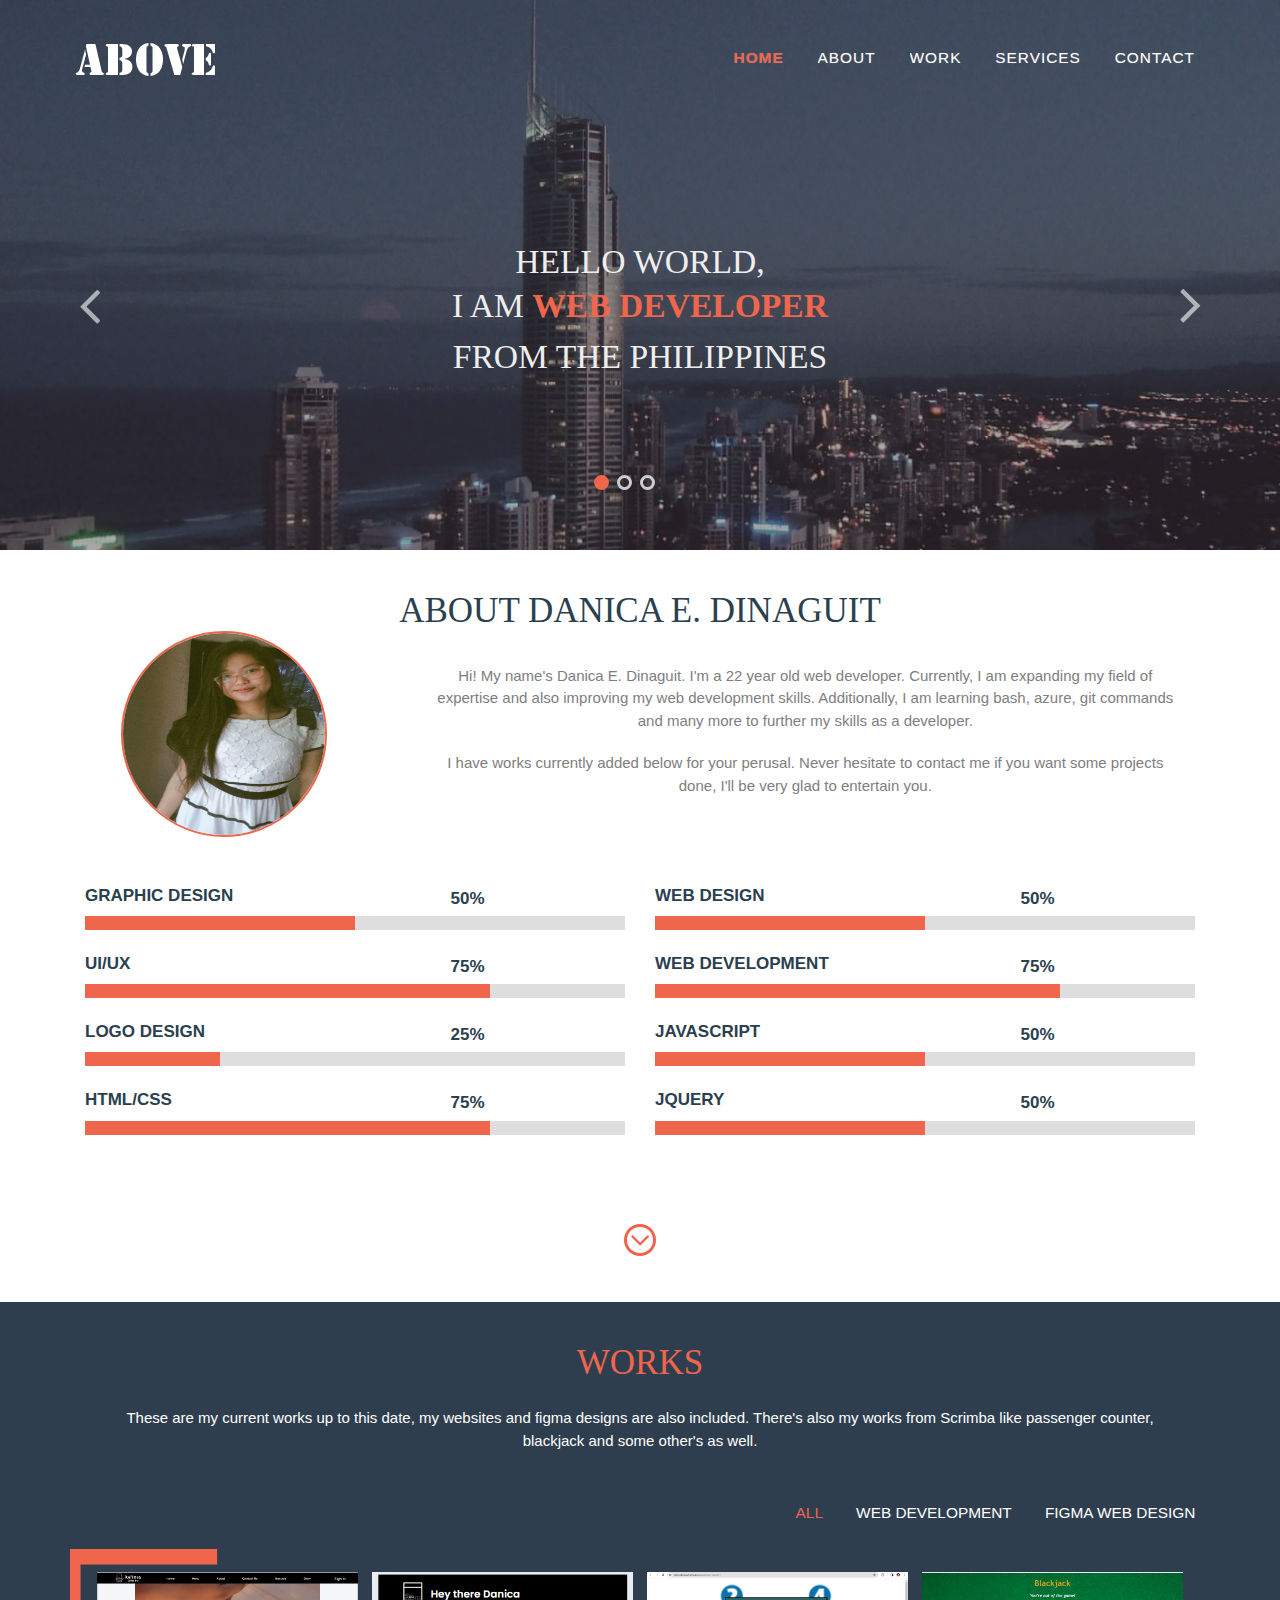
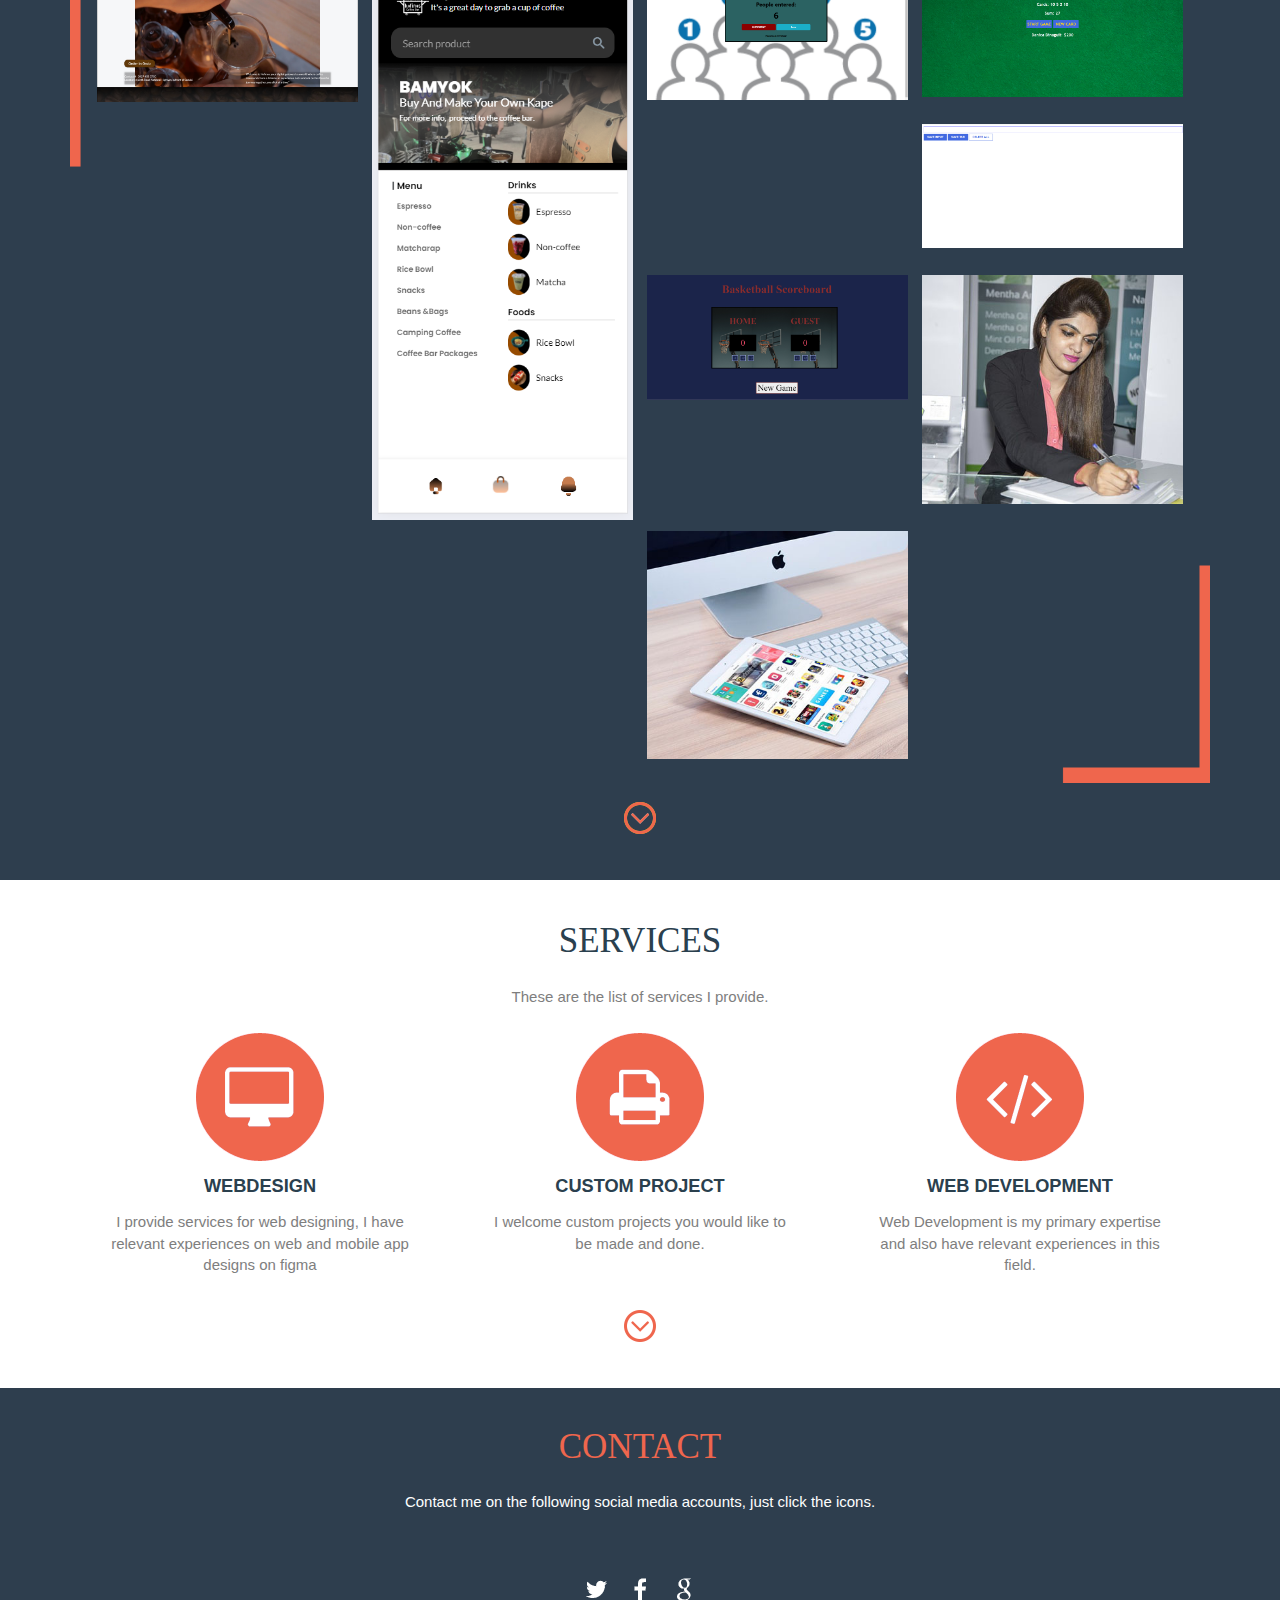
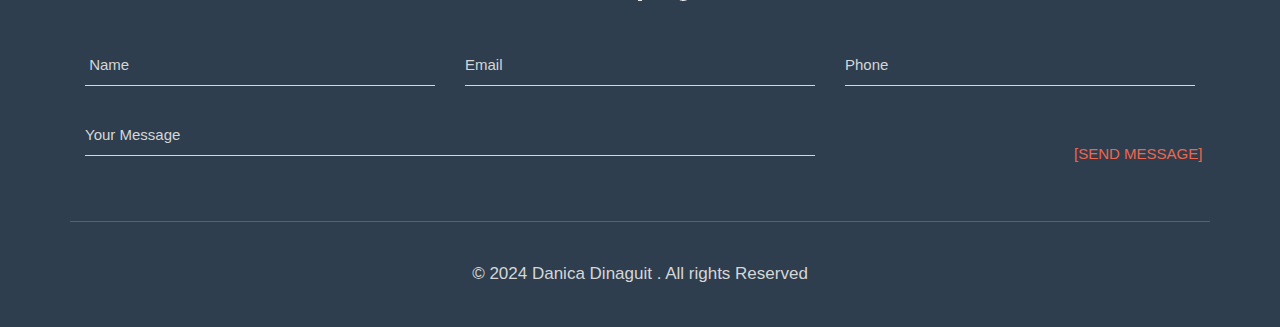
==== commit d4defc80: "added services description" ====
--- a/index.html
+++ b/index.html
@@ -428,23 +428,23 @@
 			<div class="container"> 
 			<div class="services-header">
 				<h3>services</h3>
-					<p>This services is </p>
+					<p>These are the list of services I provide.  </p>
 			</div>
 			<div class="services-sectiongrids">
 				<div class="col-md-4 services-grid">
 					<img src="images/img1.png" alt=""/>
 					<h4>webdesign</h4>
-					<p>This is Photoshop's version  of Lorem Ipsum. Proin gravida nibh vel velit auctor aliquet.</p>
+					<p>I provide services for web designing, I have relevant experiences on web and mobile app designs on figma</p>
 				</div>
 				<div class="col-md-4 services-grid">
 					<img src="images/img2.png" alt=""/>
-					<h4>print design</h4>
-					<p>This is Photoshop's version  of Lorem Ipsum. Proin gravida nibh vel velit auctor aliquet.</p>
+					<h4>Custom Project</h4>
+					<p>I welcome custom projects you would like to be made and done.</p>
 				</div>
 				<div class="col-md-4 services-grid">
 					<img src="images/img3.png" alt=""/>
 					<h4>web development</h4>
-					<p>This is Photoshop's version  of Lorem Ipsum. Proin gravida nibh vel velit auctor aliquet.</p>
+					<p>Web Development is my primary expertise and also have relevant experiences in this field.</p>
 				</div>
 				<div class="clearfix"></div>
 				<div class="arrow1">
